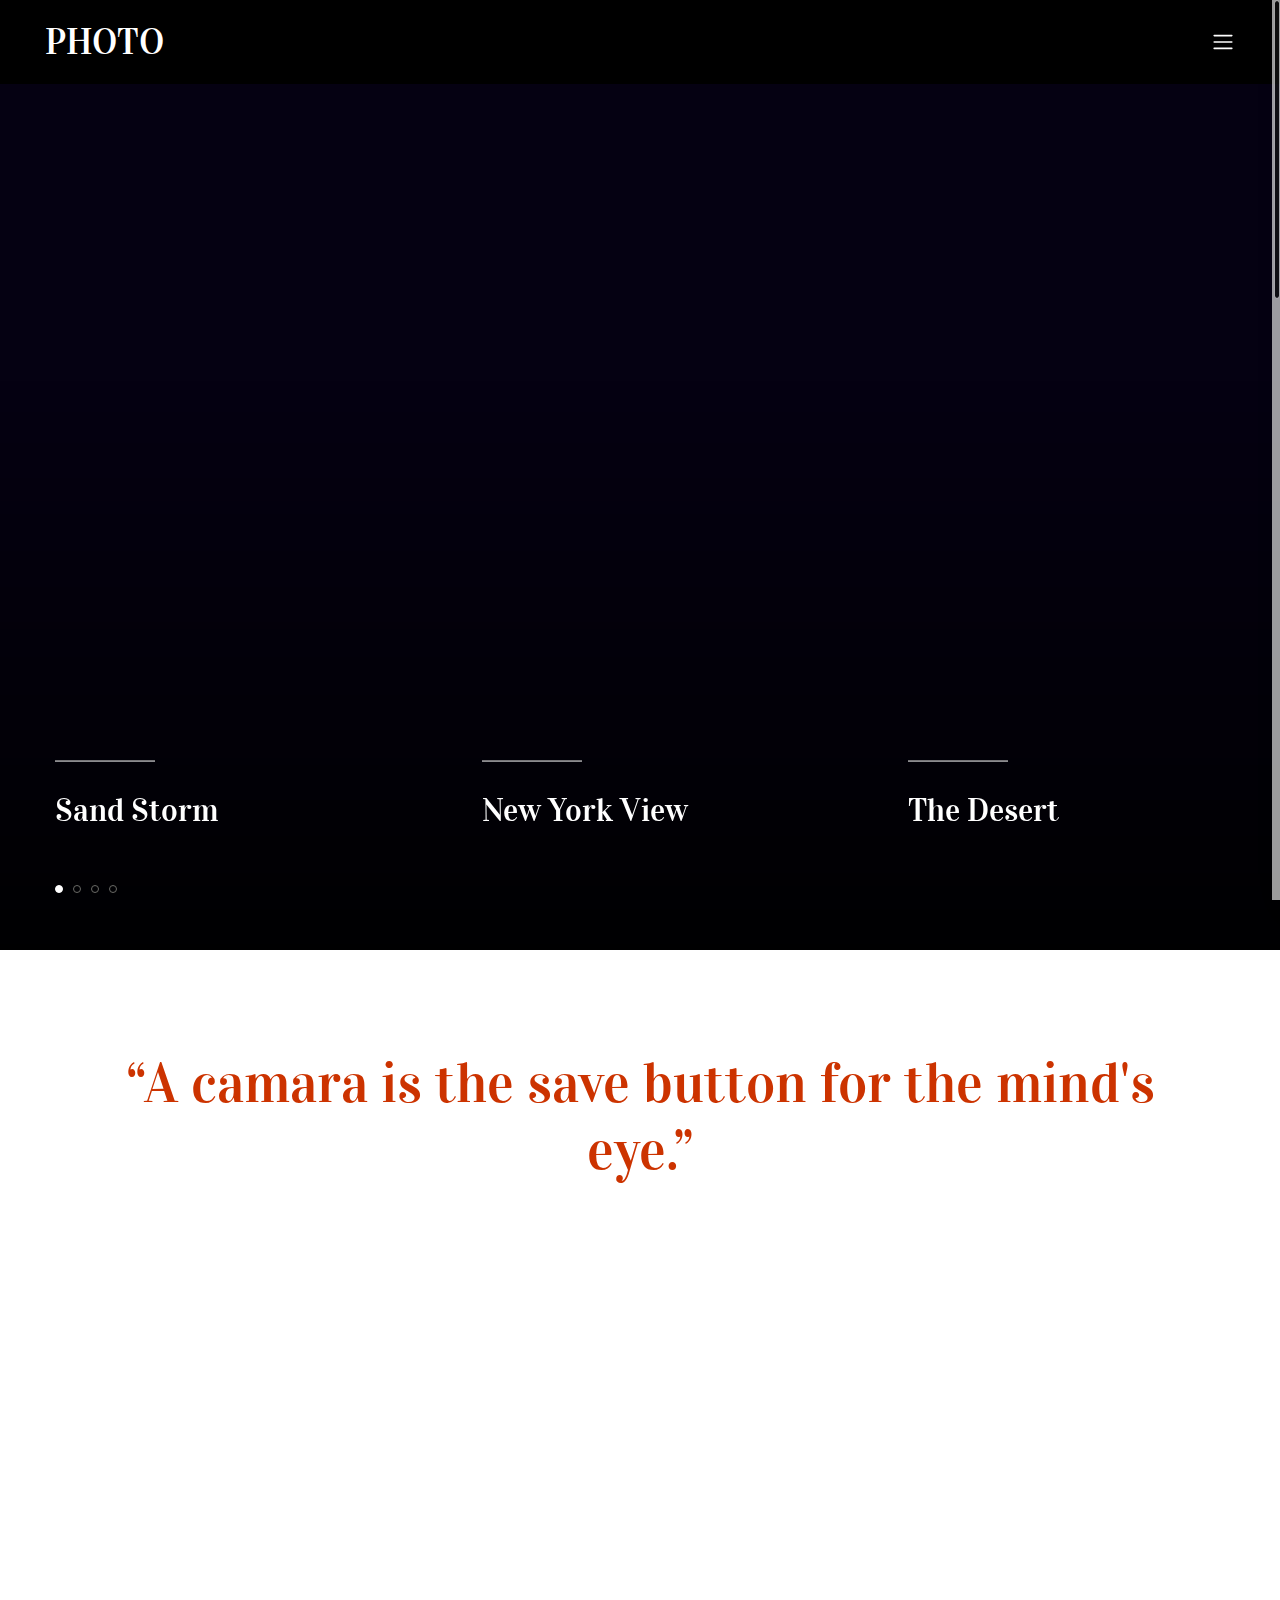
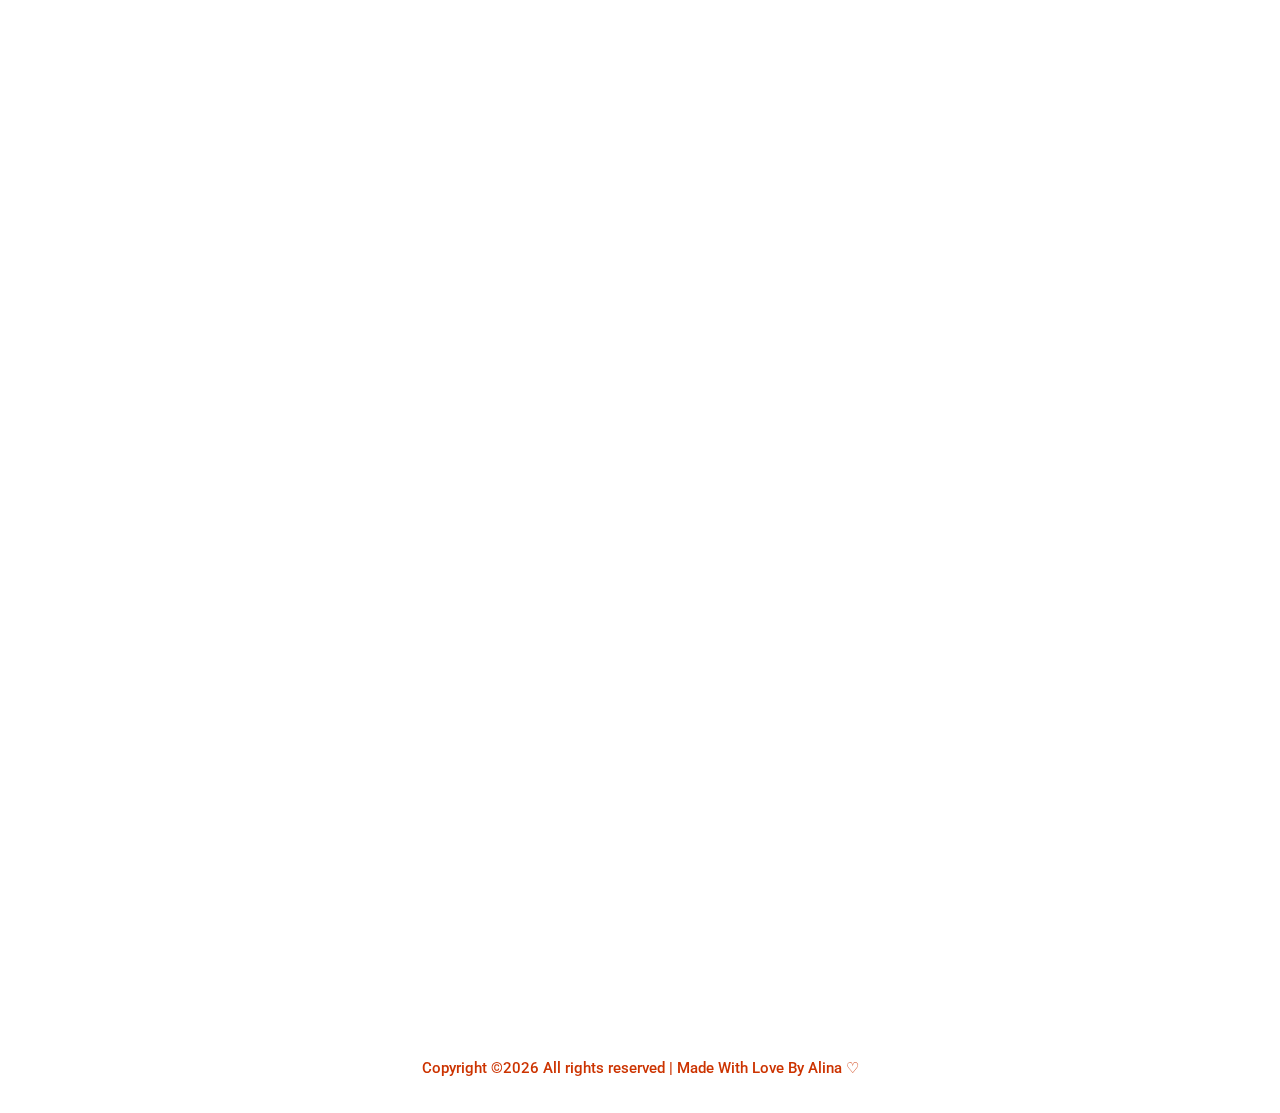
==== index.html @ 511b4fbb "first commit" ====
<!DOCTYPE html>
<html lang="en">
<head>
<meta charset="UTF-8">
<meta name="description" content="">
<meta http-equiv="X-UA-Compatible" content="IE=edge">
<meta name="viewport" content="width=device-width, initial-scale=1, shrink-to-fit=no">
<title>Photography Website</title>
<link rel="icon" href="favicon.ico">
<link rel="stylesheet" href="css/style.css">
<link rel="stylesheet" href="css/fa.min.css"  media="screen">
<link rel="stylesheet" href="css/gfonts.min.css" media="screen">
<link rel="stylesheet" href="themify-icons.css" media="screen">
<link rel="preconnect" href="https://fonts.googleapis.com"> 
<link rel="preconnect" href="https://fonts.gstatic.com" crossorigin> 
<link href="https://fonts.googleapis.com/css2?family=Merriweather:wght@300;700&family=Vidaloka&display=swap" rel="stylesheet">
</head>
<body>
<div id="preloader">
<div class="preload-content">
<div id="sonar-load"></div>
</div>
</div>
 <div class="grids d-flex justify-content-between">
<div class="grid1"></div>
<div class="grid2"></div>
<div class="grid3"></div>
<div class="grid4"></div>
<div class="grid5"></div>
<div class="grid6"></div>
<div class="grid7"></div>
<div class="grid8"></div>
<div class="grid9"></div>
</div> 

<div class="mainMenu d-flex align-items-center justify-content-between">

<div class="closeIcon">
<i class="ti-close" aria-hidden="true"></i>
</div>

<div class="logo-area">
<a href="index.html">PHOTO</a>
</div>

<div class="sonarNav wow fadeInUp" data-wow-delay="1s">
<nav>
<ul>
<li class="nav-item active">
<a class="nav-link" href="index.html">Home</a>
</li>
<li class="nav-item">
<a class="nav-link" href="about-me.html">About Me</a>
</li>
<li class="nav-item">
<a class="nav-link" href="services.html">Services</a>
</li>
<li class="nav-item">
<a class="nav-link" href="portfolio.html">Portfolio</a>
</li>
<li class="nav-item">
<a class="nav-link" href="contact.html">Contact</a>
</li>

</ul>
</nav>
</div>

<div class="copywrite-text">
<p>
Copyright &copy;<script>document.write(new Date().getFullYear());</script> All rights reserved | Made With Love By Alina ♡ 

</p>
</div>
</div>


<header class="header-area">
<div class="container-fluid">
<div class="row">
<div class="col-12">
<div class="menu-area d-flex justify-content-between">

<div class="logo-area">
<a href="index.html">PHOTO</a>
</div>
<div class="menu-content-area d-flex align-items-center">

<div class="header-social-area d-flex align-items-center">
<a href="#" data-toggle="tooltip" data-placement="bottom" title="Pinterest"><i class="fa fa-pinterest" aria-hidden="true"></i></a>
<a href="#" data-toggle="tooltip" data-placement="bottom" title="Linkedin"><i class="fa fa-linkedin" aria-hidden="true"></i></a>
<a href="#" data-toggle="tooltip" data-placement="bottom" title="Instagram"><i class="fa fa-instagram" aria-hidden="true"></i></a>
<a href="#" data-toggle="tooltip" data-placement="bottom" title="Facebook"><i class="fa fa-facebook" aria-hidden="true"></i></a>
<a href="#" data-toggle="tooltip" data-placement="bottom" title="Twitter"><i class="fa fa-twitter" aria-hidden="true"></i></a>
</div>

<span class="navbar-toggler-icon" id="menuIcon"></span>
</div>
</div>
</div>
</div>
</div>
</header>


<section class="hero-area">
<div class="hero-slides owl-carousel">

<div class="single-hero-slide bg-img slide-background-overlay" style="background-image: url(https://images.unsplash.com/photo-1512518225478-dc42e7f3e056?ixlib=rb-4.0.3&ixid=MnwxMjA3fDB8MHxwaG90by1wYWdlfHx8fGVufDB8fHx8&auto=format&fit=crop&w=928&q=80);">
<div class="container h-100">
<div class="row h-100 align-items-end">
<div class="col-12">
<div class="hero-slides-content">
<div class="line"></div>
<h2>Sand Storm</h2>
<p>Lorem ipsum dolor sit amet, consectetur adipiscing elit. Praesent vel tortor facilisis, volutpat nulla placerat, tincidunt mi. Nullam vel orci dui. Suspendisse sit amet laoreet neque. Fusce sagittis suscipit sem.</p>
</div>
</div>
</div>
</div>
</div>

<div class="single-hero-slide bg-img slide-background-overlay" style="background-image: url(https://images.unsplash.com/photo-1521666753361-d87de0363001?ixlib=rb-4.0.3&ixid=MnwxMjA3fDB8MHxwaG90by1wYWdlfHx8fGVufDB8fHx8&auto=format&fit=crop&w=928&q=80);">
<div class="container h-100">
<div class="row h-100 align-items-end">
<div class="col-12">
<div class="hero-slides-content">
<div class="line"></div>
<h2>New York View</h2>
<p>Lorem ipsum dolor sit amet, consectetur adipiscing elit. Praesent vel tortor facilisis, volutpat nulla placerat, tincidunt mi. Nullam vel orci dui. Suspendisse sit amet laoreet neque. Fusce sagittis suscipit sem.</p>
</div>
</div>
</div>
</div>
</div>

<div class="single-hero-slide bg-img slide-background-overlay" style="background-image: url(https://images.unsplash.com/photo-1505521377774-103a8cc2f735?ixlib=rb-4.0.3&ixid=MnwxMjA3fDB8MHxwaG90by1wYWdlfHx8fGVufDB8fHx8&auto=format&fit=crop&w=774&q=80);">
<div class="container h-100">
<div class="row h-100 align-items-end">
<div class="col-12">
<div class="hero-slides-content">
<div class="line"></div>
<h2>The Desert</h2>
<p>Lorem ipsum dolor sit amet, consectetur adipiscing elit. Praesent vel tortor facilisis, volutpat nulla placerat, tincidunt mi. Nullam vel orci dui. Suspendisse sit amet laoreet neque. Fusce sagittis suscipit sem.</p>
</div>
</div>
</div>
</div>
</div>

<div class="single-hero-slide bg-img slide-background-overlay" style="background-image: url(https://images.unsplash.com/photo-1580122468928-0e9940385cb1?ixlib=rb-4.0.3&ixid=MnwxMjA3fDB8MHxwaG90by1wYWdlfHx8fGVufDB8fHx8&auto=format&fit=crop&w=654&q=80);">
<div class="container h-100">
<div class="row h-100 align-items-end">
<div class="col-12">
<div class="hero-slides-content">
<div class="line"></div>
<h2>Mountains Hike</h2>
<p>Lorem ipsum dolor sit amet, consectetur adipiscing elit. Praesent vel tortor facilisis, volutpat nulla placerat, tincidunt mi. Nullam vel orci dui. Suspendisse sit amet laoreet neque. Fusce sagittis suscipit sem.</p>
</div>
</div>
</div>
</div>
</div>

<div class="single-hero-slide bg-img slide-background-overlay" style="background-image: url(https://images.unsplash.com/photo-1512518225478-dc42e7f3e056?ixlib=rb-4.0.3&ixid=MnwxMjA3fDB8MHxwaG90by1wYWdlfHx8fGVufDB8fHx8&auto=format&fit=crop&w=928&q=80);">
<div class="container h-100">
<div class="row h-100 align-items-end">
<div class="col-12">
<div class="hero-slides-content">
<div class="line"></div>
<h2>Sand Storm</h2>
<p>Lorem ipsum dolor sit amet, consectetur adipiscing elit. Praesent vel tortor facilisis, volutpat nulla placerat, tincidunt mi. Nullam vel orci dui. Suspendisse sit amet laoreet neque. Fusce sagittis suscipit sem.</p>
</div>
</div>
</div>
</div>
</div>

<div class="single-hero-slide bg-img slide-background-overlay" style="background-image: url(https://images.unsplash.com/photo-1521666753361-d87de0363001?ixlib=rb-4.0.3&ixid=MnwxMjA3fDB8MHxwaG90by1wYWdlfHx8fGVufDB8fHx8&auto=format&fit=crop&w=928&q=80);">
<div class="container h-100">
<div class="row h-100 align-items-end">
<div class="col-12">
<div class="hero-slides-content">
<div class="line"></div>
<h2>New York View</h2>
<p>Lorem ipsum dolor sit amet, consectetur adipiscing elit. Praesent vel tortor facilisis, volutpat nulla placerat, tincidunt mi. Nullam vel orci dui. Suspendisse sit amet laoreet neque. Fusce sagittis suscipit sem.</p>
</div>
</div>
</div>
</div>
</div>

<div class="single-hero-slide bg-img slide-background-overlay" style="background-image: url(https://images.unsplash.com/photo-1505521377774-103a8cc2f735?ixlib=rb-4.0.3&ixid=MnwxMjA3fDB8MHxwaG90by1wYWdlfHx8fGVufDB8fHx8&auto=format&fit=crop&w=774&q=80);">
<div class="container h-100">
<div class="row h-100 align-items-end">
<div class="col-12">
<div class="hero-slides-content">
<div class="line"></div>
<h2>The Desert</h2>
<p>Lorem ipsum dolor sit amet, consectetur adipiscing elit. Praesent vel tortor facilisis, volutpat nulla placerat, tincidunt mi. Nullam vel orci dui. Suspendisse sit amet laoreet neque. Fusce sagittis suscipit sem.</p>
</div>
</div>
</div>
</div>
</div>

<div class="single-hero-slide bg-img slide-background-overlay" style="background-image: url(https://images.unsplash.com/photo-1580122468928-0e9940385cb1?ixlib=rb-4.0.3&ixid=MnwxMjA3fDB8MHxwaG90by1wYWdlfHx8fGVufDB8fHx8&auto=format&fit=crop&w=654&q=80);">
<div class="container h-100">
<div class="row h-100 align-items-end">
<div class="col-12">
<div class="hero-slides-content">
<div class="line"></div>
<h2>Mountains Hike</h2>
<p>Lorem ipsum dolor sit amet, consectetur adipiscing elit. Praesent vel tortor facilisis, volutpat nulla placerat, tincidunt mi. Nullam vel orci dui. Suspendisse sit amet laoreet neque. Fusce sagittis suscipit sem.</p>
</div>
</div>
</div>
</div>
</div>

<div class="single-hero-slide bg-img slide-background-overlay" style="background-image: url(https://images.unsplash.com/photo-1512518225478-dc42e7f3e056?ixlib=rb-4.0.3&ixid=MnwxMjA3fDB8MHxwaG90by1wYWdlfHx8fGVufDB8fHx8&auto=format&fit=crop&w=928&q=80);">
<div class="container h-100">
<div class="row h-100 align-items-end">
<div class="col-12">
<div class="hero-slides-content">
<div class="line"></div>
<h2>Sand Storm</h2>
<p>Lorem ipsum dolor sit amet, consectetur adipiscing elit. Praesent vel tortor facilisis, volutpat nulla placerat, tincidunt mi. Nullam vel orci dui. Suspendisse sit amet laoreet neque. Fusce sagittis suscipit sem.</p>
</div>
</div>
</div>
</div>
</div>

<div class="single-hero-slide bg-img slide-background-overlay" style="background-image: url(https://images.unsplash.com/photo-1521666753361-d87de0363001?ixlib=rb-4.0.3&ixid=MnwxMjA3fDB8MHxwaG90by1wYWdlfHx8fGVufDB8fHx8&auto=format&fit=crop&w=928&q=80);">
<div class="container h-100">
<div class="row h-100 align-items-end">
<div class="col-12">
<div class="hero-slides-content">
<div class="line"></div>
<h2>New York View</h2>
<p>Lorem ipsum dolor sit amet, consectetur adipiscing elit. Praesent vel tortor facilisis, volutpat nulla placerat, tincidunt mi. Nullam vel orci dui. Suspendisse sit amet laoreet neque. Fusce sagittis suscipit sem.</p>
</div>
</div>
</div>
</div>
</div>

<div class="single-hero-slide bg-img slide-background-overlay" style="background-image: url(https://images.unsplash.com/photo-1505521377774-103a8cc2f735?ixlib=rb-4.0.3&ixid=MnwxMjA3fDB8MHxwaG90by1wYWdlfHx8fGVufDB8fHx8&auto=format&fit=crop&w=774&q=80);">
<div class="container h-100">
<div class="row h-100 align-items-end">
<div class="col-12">
<div class="hero-slides-content">
<div class="line"></div>
<h2>The Desert</h2>
<p>Lorem ipsum dolor sit amet, consectetur adipiscing elit. Praesent vel tortor facilisis, volutpat nulla placerat, tincidunt mi. Nullam vel orci dui. Suspendisse sit amet laoreet neque. Fusce sagittis suscipit sem.</p>
</div>
</div>
</div>
</div>
</div>

<div class="single-hero-slide bg-img slide-background-overlay" style="background-image: url(https://images.unsplash.com/photo-1580122468928-0e9940385cb1?ixlib=rb-4.0.3&ixid=MnwxMjA3fDB8MHxwaG90by1wYWdlfHx8fGVufDB8fHx8&auto=format&fit=crop&w=654&q=80);">
<div class="container h-100">
<div class="row h-100 align-items-end">
<div class="col-12">
<div class="hero-slides-content">
<div class="line"></div>
<h2>Mountains Hike</h2>
<p>Lorem ipsum dolor sit amet, consectetur adipiscing elit. Praesent vel tortor facilisis, volutpat nulla placerat, tincidunt mi. Nullam vel orci dui. Suspendisse sit amet laoreet neque. Fusce sagittis suscipit sem.</p>
</div>
</div>
</div>
</div>
</div>
</div>
</section>


<div class="portfolio-area section-padding-100">
<div class="container">
<div class="row">
<div class="col-12">
<div class="portfolio-title">
<h2>“A camara is the save button for the <span>mind's</span> eye.”</h2>
</div>
</div>
</div>
<div class="row justify-content-between">

<div class="col-12 col-md-5">
<div class="single-portfolio-item mt-100 portfolio-item-1 wow fadeIn">
<div class="backend-content">
<img class="dots" src="img/dots.png" alt="">
<h2>Reality</h2>
</div>
<div class="portfolio-thumb">
<img src="https://images.unsplash.com/photo-1515422106255-d69de88939c1?ixlib=rb-4.0.3&ixid=MnwxMjA3fDB8MHxzZWFyY2h8MTF8fElUQUxJQSUyMEFUQVJERUNFUnxlbnwwfDF8MHx8&auto=format&fit=crop&w=900&q=60" alt="">
</div>
<div class="portfolio-meta">
<p class="portfolio-date">Ian 01, 2022</p>
<h2>Italy in the sunset</h2>
</div>
</div>
</div>

<div class="col-12 col-md-6">
<div class="single-portfolio-item mt-230 portfolio-item-2 wow fadeIn">
<div class="backend-content">
<img class="dots" src="img/dots.png" alt="">
</div>
<div class="portfolio-thumb">
<img src="https://images.unsplash.com/photo-1556641568-26104123aaf3?ixlib=rb-4.0.3&ixid=MnwxMjA3fDB8MHxwaG90by1wYWdlfHx8fGVufDB8fHx8&auto=format&fit=crop&w=1160&q=80" alt="">
</div>
<div class="portfolio-meta">
<p class="portfolio-date">Feb 02, 2022</p>
<h2>Mountain Landscape</h2>
</div>
</div>
</div>
</div>
<div class="row">

<div class="col-12 col-md-10">
<div class="single-portfolio-item mt-100 portfolio-item-3 wow fadeIn">
<div class="backend-content">
<img class="dots" src="img/dots.png" alt="">
<h2>Photography</h2>
</div>
<div class="portfolio-thumb">
<img src="https://images.unsplash.com/photo-1493246507139-91e8fad9978e?ixlib=rb-4.0.3&ixid=MnwxMjA3fDB8MHxwaG90by1wYWdlfHx8fGVufDB8fHx8&auto=format&fit=crop&w=1740&q=80" alt="">
</div>
<div class="portfolio-meta">
<p class="portfolio-date">Mar 03, 2022</p>
<h2>Foggy sunset over the lake</h2>
</div>
</div>
</div>
</div>
<div class="row justify-content-end">

<div class="col-12 col-md-6">
<div class="single-portfolio-item portfolio-item-4 wow fadeIn">
<div class="backend-content">
<img class="dots" src="img/dots.png" alt="">
</div>
<div class="portfolio-thumb">
<img src="https://images.unsplash.com/photo-1444090695923-48e08781a76a?ixlib=rb-4.0.3&ixid=MnwxMjA3fDB8MHxwaG90by1wYWdlfHx8fGVufDB8fHx8&auto=format&fit=crop&w=1740&q=80" alt="">
</div>
<div class="portfolio-meta">
<p class="portfolio-date">Apr 04, 2022</p>
<h2>Clouds on mountain top</h2>
</div>
</div>
</div>
</div>
<div class="row">

<div class="col-12 col-md-5">
<div class="single-portfolio-item portfolio-item-5 wow fadeIn">
<div class="backend-content">
<img class="dots" src="img/dots.png" alt="">
<h2>Hope</h2>
</div>
<div class="portfolio-thumb">
<img src="https://images.unsplash.com/photo-1519494868425-c2dc2d58972f?ixlib=rb-4.0.3&ixid=MnwxMjA3fDB8MHxwaG90by1wYWdlfHx8fGVufDB8fHx8&auto=format&fit=crop&w=870&q=80" alt="">
</div>
<div class="portfolio-meta">
<p class="portfolio-date">May 05, 2022</p>
<h2>Over the canion</h2>
</div>
</div>
</div>
</div>
<div class="row justify-content-center">

<div class="col-12 col-md-4">
<div class="single-portfolio-item portfolio-item-6 wow fadeIn">
<div class="portfolio-thumb">
<img src="https://images.unsplash.com/photo-1622746606812-c4571647a30a?ixlib=rb-4.0.3&ixid=MnwxMjA3fDB8MHxwaG90by1wYWdlfHx8fGVufDB8fHx8&auto=format&fit=crop&w=930&q=80" alt="">
</div>
<div class="portfolio-meta">
<p class="portfolio-date">Jun 06, 2022</p>
<h2>Mirror lake</h2>
</div>
</div>
</div>
</div>
<div class="row justify-content-end">

<div class="col-12 col-md-4">
<div class="single-portfolio-item portfolio-item-7 wow fadeIn">
<div class="backend-content">
<img class="dots" src="img/dots.png" alt="">
<h2>Future</h2>
</div>
<div class="portfolio-thumb">
<img src="https://images.unsplash.com/photo-1541936130-f67ee905191f?ixlib=rb-4.0.3&ixid=MnwxMjA3fDB8MHxwaG90by1wYWdlfHx8fGVufDB8fHx8&auto=format&fit=crop&w=774&q=80" alt="">
</div>
<div class="portfolio-meta">
<p class="portfolio-date">Jul 07, 2022</p>
<h2>House lake</h2>
</div>
</div>
</div>
</div>
</div>
</div>


<div class="sonar-call-to-action-area section-padding-0-100">
<div class="backEnd-content">
<h2></h2>
</div>
<div class="container">
<div class="row">
<div class="col-12">
<div class="call-to-action-content wow fadeInUp" data-wow-delay="0.5s">
<h2>I am an experienced photographer</h2>
<h5>Let’s talk</h5>
<a href="#" class="btn sonar-btn mt-100">contact me</a>
</div>
</div>
</div>
</div>
</div>


<footer class="footer-area">
<div class="container">
<div class="row">
<div class="col-12">

<div class="copywrite-text">
<p>
Copyright &copy;<script>document.write(new Date().getFullYear());</script> All rights reserved | Made With Love By Alina ♡ 
</p>
</div>
</div>
</div>
</div>
</footer>

<script src="js/jquery-2.2.4.min.js"></script>
<script src="js/popper.min.js"></script>
<script src="js/bootstrap.min.js"></script>
<script src="js/plugins.js"></script>
<script src="js/active.js"></script>

</body>
</html>
---- css/style.css ----
/* :: Import Fonts */
@import url("https://fonts.googleapis.com/css?family=Roboto:100,300,400,500,700");
/* :: Import All CSS */
@import url(bootstrap.min.css);
@import url(animate.css);
@import url(owl.carousel.css);
@import url(magnific-popup.css);
@import url(font-awesome.min.css);
@import url(themify-icons.css);
/* :: Base CSS */
* {
  margin: 0;
  padding: 0; }

body {
  font-family: "Roboto", sans-serif; 
}

h1,
h2,
h3,
h4,
h5,
h6 {
  color: #CC3300;
  font-weight: 200;
  font-family: 'Vidaloka', serif; 
}

p {
  color: #CC3300;
  font-size: 15px;
  line-height: 2;
  font-weight: 100; 
}

a {
  -webkit-transition-duration: 500ms;
  transition-duration: 500ms;
  text-decoration: none;
  outline: none;
  font-size: 14px;
  font-weight: 700; 
}
  a:hover, a:focus {
  -webkit-transition-duration: 500ms;
  transition-duration: 500ms;
  text-decoration: none;
  outline: none;
  font-size: 12px;
  font-weight: 400; 
}

#preloader {
  display: -webkit-box;
  display: -ms-flexbox;
  display: flex;
  -webkit-box-align: center;
  -ms-flex-align: center;
  -ms-grid-row-align: center;
  align-items: center;
  -webkit-box-pack: center;
  -ms-flex-pack: center;
  justify-content: center;
  background-color: #0000;
  position: fixed;
  width: 100%;
  height: 100%;
  z-index: 1000000; 
}

#sonar-load {
  width: 70px;
  height: 70px;
  border-radius: 50%;
  border: 3px;
  border-style: solid;
  border-color: transparent;
  border-top-color: #f8f5f5;
  -webkit-animation: sonar 2400ms linear infinite;
  animation: sonar 2400ms linear infinite;
  z-index: 999; }
  #sonar-load:before {
  content: "";
  position: absolute;
  top: 7.5px;
  left: 7.5px;
  right: 7.5px;
  bottom: 7.5px;
  border-radius: 50%;
  border: 3px;
  border-style: solid;
  border-color: transparent;
  border-top-color: #f8f5f5;
  -webkit-animation: sonar 2700ms linear infinite;
  animation: sonar 2700ms linear infinite; 
}

#sonar-load:after {
  content: "";
  position: absolute;
  top: 20px;
  left: 20px;
  right: 20px;
  bottom: 20px;
  border-radius: 50%;
  border: 3px;
  border-style: solid;
  border-color: transparent;
  border-top-color: #f8f5f5;
  -webkit-animation: sonar 1800ms linear infinite;
  animation: sonar 1800ms linear infinite; 
}

@-webkit-keyframes sonar{
  0% {
    -webkit-transform: rotate(0deg);
    transform: rotate(0deg);
     }
  100% {
    -webkit-transform: rotate(360deg);
    transform: rotate(360deg); 
    } 
}
@keyframes sonar {
  0% {
    -webkit-transform: rotate(0deg);
    transform: rotate(0deg); 
  }
  100% {
    -webkit-transform: rotate(360deg);
    transform: rotate(360deg); 
  } 
}

ul,
ol {
  margin: 0; 
}
ul li,
ol li {
  list-style: none; 
}

img {
  height: auto;
  max-width: 100%; 
}

.sonar-table {
  display: table;
  z-index: 9;
  position: absolute;
  width: 100%;
  height: 100%;
  margin: 0; }

.sonar-table-cell {
  display: table-cell;
  vertical-align: middle; 
}

.mt-15 {
  margin-top: 15px; 
}

.mt-30 {
  margin-top: 30px; 
}

.mt-50 {
  margin-top: 50px; 
}

.mt-70 {
  margin-top: 70px; 
}

.mt-100 {
  margin-top: 100px; 
}

.mb-15 {
  margin-bottom: 15px; 
}

.mb-30 {
  margin-bottom: 30px; 
}

.mb-50 {
  margin-bottom: 50px; 
}

.ml-15 {
  margin-left: 15px; 
}

.ml-30 {
  margin-left: 30px; 
}

.mr-15 {
  margin-right: 15px; 
}

.mr-30 {
  margin-right: 30px; 
}

.mb-70 {
  margin-bottom: 70px; 
}

.mb-100 {
  margin-bottom: 100px; 
}

.mt-230 {
  margin-top: 230px; 
}
  
@media only screen and (max-width: 767px) {

.mt-230 {
  margin-top: 100px; 
} 
}

.bg-img {
  background-position: center center;
  background-size: cover;
  background-repeat: no-repeat; 
}

.bg-transparent {
  background-color: transparent; 
}

.font-bold {
  font-weight: 700; 
}

.font-light {
  font-weight: 300; 
}

.height-500 {
  height: 500px !important; 
}

.height-600 {
  height: 600px !important; 
}

.height-700 {
  height: 700px !important; 
}

.height-800 {
  height: 800px !important; 
}

.mfp-wrap {
  z-index: 100000; 
}

.mfp-image-holder .mfp-close,
.mfp-iframe-holder .mfp-close {
  color: #ffffff;
  right: -30px;
  padding-right: 0;
  width: 30px;
  height: 30px;
  line-height: 25px;
  text-align: center;
  border: 2px solid #ffffff;
  border-radius: 50%;
  top: 10px; 
}

#scrollUp {
  background-color: #02082e;
  border-radius: 50%;
  bottom: 60px;
  right: 60px;
  box-shadow: 0 2px 6px 0 rgba(0, 0, 0, 0.3);
  color: #ffffff;
  font-size: 30px;
  height: 70px;
  text-align: center;
  width: 70px;
  line-height: 66px;
  -webkit-transition-duration: 500ms;
  transition-duration: 500ms; 
}
  
#scrollUp:hover {
  background-color: #192a56; 
}
  
@media only screen and (min-width: 768px) and (max-width: 991px) {

#scrollUp {
  bottom: 30px;
  right: 30px;
  height: 50px;
  width: 50px;
  line-height: 46px; 
} 
}
@media only screen and (max-width: 767px) {
    
#scrollUp {
  bottom: 30px;
  right: 30px;
  height: 50px;
  width: 50px;
  line-height: 46px; 
} 
}

.section-padding-100 {
  padding: 100px 0; 
}

.section-padding-50 {
  padding: 50px 0; 
}

.section-padding-50-0 {
  padding: 50px 0 0 0; 
}

.section-padding-100-70 {
  padding: 100px 0 70px; 
}

.section-padding-100-50 {
  padding: 100px 0 50px;
}

.section-padding-100-0 {
  padding: 100px 0 0; 
}

.section-padding-0-100 {
  padding: 0 0 100px; 
}

.section-padding-100-20 {
  padding: 100px 0 20px 0; 
}

.bg-gray {
  background-color: #f8f5f5; 
}

.nicescroll-rails {
  z-index: 999999 !important; 
}

.section-heading {
  text-align: center;
  margin-bottom: 80px;
  position: relative;
  z-index: 1; }
  
.section-heading .line {
  width: 100px;
  height: 1px;
  background-color: #0E0D16;
  margin-bottom: 30px;
  display: block; 
}

.section-heading h2 {
  font-size: 48px;
  margin-bottom: 0;
  font-weight: 100;
  line-height: 1.5; 
}

.section-heading h2 span {
  font-weight: 400; 
}
    
@media only screen and (min-width: 768px) and (max-width: 991px) {

.section-heading h2 {
  font-size: 36px;
} 
}

@media only screen and (max-width: 767px) {
.section-heading h2 {
  font-size: 30px; 
} 
}

.sonar-btn {
  position: relative;
  z-index: 1;
  min-width: 180px;
  height: 66px;
  border: 1px solid;
  border-color: #2f2f2f;
  text-transform: uppercase;
  color: #2f2f2f;
  font-size: 12px;
  letter-spacing: 1px;
  border-radius: 0;
  line-height: 64px;
  padding: 0;
  background-color: #ffffff; 
}
  
.sonar-btn:hover, .sonar-btn:focus {
  background-color: #0E0D16;
  font-size: 12px;
  color: #ffffff; 
}

.sonar-btn.white-btn {
  border-color: #ffffff;
  color: #ffffff;
  background-color: transparent; 
}
    
.sonar-btn.white-btn:hover, .sonar-btn.white-btn:focus {
  background-color: #ffffff;
  color: #2f2f2f;
}

.sonar-btn.btn-2 {
  background-color: #2f2f2f;
  font-size: 12px;
  color: #ffffff; 
}

.sonar-btn.btn-3 {
  background-color: #232323;
  color: #ffffff; 
}
    
.sonar-btn.btn-3::before {
  position: absolute;
  width: 100%;
  height: 100%;
  background-color: transparent;
  border: 1px solid;
  border-color: #232323;
  right: -6px;
  bottom: -6px;
  content: '';
  z-index: -100;
}

.sonar-btn.btn-3:hover, .sonar-btn.btn-3:focus {
  background-color: #0000;
  color: #ffffff; 
}

.bg-overlay {
  position: relative;
  z-index: 1;
}
  
.bg-overlay::after {
  position: absolute;
  z-index: -1;
  top: 0;
  left: 0;
  width: 100%;
  height: 100%;
  background-color: #2f2f2f;
  opacity: 0.85;
  content: ''; 
}

.bg-overlay-black {
  position: relative;
  z-index: 1; 
}
  
.bg-overlay-black::after {
  position: absolute;
  z-index: 1;
  top: 0;
  left: 0;
  width: 100%;
  height: 100%;
  background-color: #000;
  opacity: 0.85;
  content: ''; 
}

.bg-overlay-white {
  position: relative;
  z-index: 1; 
}

.bg-overlay-white::after {
  position: absolute;
  z-index: -2;
  top: 0;
  left: 0;
  width: 100%;
  height: 100%;
  background-color: rgba(230, 241, 255, 0.5);
  content: ''; 
}

.slide-background-overlay {
  position: relative;
  z-index: 1;
  bottom: 0;
  left: 0;
  width: 100%;
  height: 60%; 
}
.slide-background-overlay::after {
  content: '';
  position: absolute;
  height: 60%;
  width: 100%;
  z-index: -1;
  bottom: 0;
  left: 0;
  background: rgba(0, 0, 0, 0.9);
  background: -webkit-linear-gradient(bottom, rgba(0, 0, 0, 0.9) 0%, rgba(0, 0, 0, 0.1) 90%, rgba(0, 0, 0, 0) 100%);
  background: linear-gradient(to top, rgba(0, 0, 0, 0.9) 0%, rgba(0, 0, 0, 0.1) 90%, rgba(0, 0, 0, 0) 100%); 
}

.grids {
  position: fixed;
  width: 100%;
  height: 100%;
  z-index: -1; 
}
.grids div {
  width: 140px;
  height: 100%;
  background-color: #212529;
  background-image: url("https://images.unsplash.com/photo-1626908013351-800ddd734b8a?ixlib=rb-4.0.3&ixid=MnwxMjA3fDB8MHxwaG90by1wYWdlfHx8fGVufDB8fHx8&auto=format&fit=crop&w=772&q=80");
}
.grids div:nth-child(5) {
  background-color: #212529; 
}
/*.grids div:first-child, .grids div:last-child {
  background-color: transparent; 
}
*/
/* :: Header Area CSS */
.header-area {
  position: fixed;
  z-index: 995;
  top: 0;
  left: 0;
  width: 100%;
  height: auto;
  -webkit-transition-duration: 500ms;
  transition-duration: 500ms;
  background-color: #000000;
  padding: 15px 30px;
}
.header-area .logo-area a {
  font-family: 'Vidaloka', serif;
  color: #ffffff;
  font-size: 36px;
  font-weight: 400; 

}
   
@media only screen and (max-width: 767px) {
.header-area .logo-area a {
  font-size: 24px; 
} 
}

.header-area .menu-content-area .header-social-area {
  margin-right: 30px; 
}
    
.header-area .menu-content-area .header-social-area a {
  font-size: 18px;
  padding: 0 10px;
  color: #ffffff; 
}

@media only screen and (max-width: 767px) {

.header-area .menu-content-area .header-social-area a {
  padding: 0 5px;
  font-size: 14px; 
} 
}

@media only screen and (max-width: 767px) {

.header-area .menu-content-area .header-social-area {
  margin-right: 15px; 
} 
}

.header-area.sticky {
  background-color: #000000; 
}

@media only screen and (max-width: 767px) {

.header-area {
  padding: 10px 0; 
} 
}

.navbar-toggler-icon {
  background-image: url("data:image/svg+xml;charset=utf8,%3Csvg viewBox='0 0 30 30' xmlns='http://www.w3.org/2000/svg'%3E%3Cpath stroke='rgba(255, 255, 255, 1)' stroke-width='2' stroke-linecap='round' stroke-miterlimit='10' d='M4 7h22M4 15h22M4 23h22'/%3E%3C/svg%3E");
  cursor: pointer; 
}

.mainMenu {
  position: fixed;
  width: 480px;
  height: 100%;
  top: 0;
  right: -500px;
  background-color: #000000;
  z-index: 99999;
  text-align: center;
  -webkit-box-orient: vertical;
  -webkit-box-direction: normal;
  -ms-flex-direction: column;
  flex-direction: column;
  padding: 50px 15px;
  -webkit-transition-duration: 800ms;
  transition-duration: 800ms;
  box-shadow: 0 0 40px rgba(0, 0, 0, 0.2); 
}
  
.mainMenu .closeIcon {
  position: absolute;
  right: 50px;
  top: 50px;
  z-index: 9;
  color: #ffffff;
  font-size: 20px;
  cursor: pointer;
  -webkit-transition-duration: 750ms;
  transition-duration: 750ms; 
}

.mainMenu .closeIcon:hover {
  -webkit-transform: rotate(180deg);
  transform: rotate(180deg);
}

@media only screen and (max-width: 767px) {

.mainMenu .closeIcon {
  right: 30px;
  top: 30px; 
} 
}

.mainMenu .logo-area a {
  font-family: 'Vidaloka', serif;
  color: #ffffff;
  font-size: 30px;
  display: block;
  font-weight: 100; 
}

@media only screen and (max-width: 767px) {

.mainMenu .logo-area a {
  font-size: 24px; 
} 
}
.mainMenu .copywrite-text p {
  margin-bottom: 0;
  color: #ffffff; 
}
@media only screen and (max-width: 767px) {
.mainMenu .copywrite-text p {
  font-size: 14px; 
}
}
.mainMenu .copywrite-text a {
  font-weight: 100;
  color: #ffffff; 
}
.mainMenu .copywrite-text a:hover, .mainMenu .copywrite-text a:focus {
  font-size: 14px; 
}
.mainMenu .nav-link {
  color: #ffffff;
  font-size: 18px;
  position: relative;
  z-index: 1;
  font-weight: 300;
  padding: 12px 15px; 
}
@media only screen and (max-width: 767px) {
.mainMenu .nav-link {
  font-size: 14px;
  padding: 10px; 
} 
}
.mainMenu .nav-link::after {
  content: '';
  bottom: 0;
  width: 30px;
  height: 1px;
  background-color: rgba(255, 255, 255, 0.5);
  left: 50%;
  -webkit-transform: translateX(-50%);
  transform: translateX(-50%);
  position: absolute;
  z-index: 5;
  -webkit-transition-duration: 500ms;
  transition-duration: 500ms; 
}
.mainMenu .nav-link:hover::after, .mainMenu .nav-link:focus::after {
  width: 70px;
  background-color: white; 
}
@media only screen and (min-width: 992px) and (max-width: 1199px) {
.mainMenu {
  padding: 30px 15px; 
} 
}
@media only screen and (min-width: 768px) and (max-width: 991px) {
.mainMenu {
  padding: 30px 15px; 
} 
}
@media only screen and (max-width: 767px) {
.mainMenu {
  padding: 15px;
  width: 300px; 
} 
}

/* :: Menu Open CSS */
.menu-open .mainMenu {
  right: 0; 
}

/* :: Hero Slides Area CSS */
.hero-slides .single-hero-slide {
  height: 950px;
  position: relative;
  z-index: 1;
  padding: 0 40px 100px;
  -webkit-transition-duration: 800ms;
  transition-duration: 800ms;
  overflow: visible;
  cursor: pointer; 
}
.hero-slides .single-hero-slide .hero-slides-content {
  position: relative;
  z-index: 1;
  -webkit-transform: translateY(75%);
  transform: translateY(75%);
  -webkit-transition-duration: 800ms;
  transition-duration: 800ms;
  bottom: 0; 
}
.hero-slides .single-hero-slide .hero-slides-content .line {
  width: 100px;
  height: 1px;
  background-color: #ffffff;
  margin-bottom: 30px;
  display: block; 
}
.hero-slides .single-hero-slide .hero-slides-content h2 {
  color: #ffffff;
  font-weight: 100; 
}
.hero-slides .single-hero-slide .hero-slides-content p {
  color: #ffffff;
  margin-bottom: 0;
  -webkit-transition-duration: 500ms;
  transition-duration: 500ms;
  margin-top: 140px; 
}
.hero-slides .single-hero-slide:hover .hero-slides-content {
  -webkit-transform: translateY(0%);
  transform: translateY(0%); 
}
.hero-slides .single-hero-slide:hover p {
  margin-top: 40px; 
}
@media only screen and (min-width: 992px) and (max-width: 1199px) {
.hero-slides .single-hero-slide {
  height: 800px; 
} 
}
@media only screen and (min-width: 768px) and (max-width: 991px) {
.hero-slides .single-hero-slide {
  height: 700px; 
} 
}
@media only screen and (max-width: 767px) {

.hero-slides .single-hero-slide {
  height: 550px; 
} 
}
.hero-slides .owl-dots {
  position: absolute;
  left: 50px;
  bottom: 50px; 
}
  
.hero-slides .owl-dots .owl-dot {
  width: 8px;
  height: 8px;
  border: 1px solid #6a6a67;
  margin: 0 5px;
  border-radius: 50%;
  display: inline-block; 
}

.hero-slides .owl-dots .owl-dot.active {
   border: 1px solid #ffffff;
   background-color: #ffffff; 
}

/* :: Portfolio Area CSS */
.portfolio-area {
  overflow-x: hidden; 
}
.portfolio-area .portfolio-title h2 {
  font-size: 56px;
  text-align: center;
  font-weight: 100; 
}
.portfolio-area .portfolio-title h2 span {
  font-weight: 400; 
}

@media only screen and (min-width: 768px) and (max-width: 991px) {

.portfolio-area .portfolio-title h2 {
  font-size: 36px; 
} 
}

@media only screen and (max-width: 767px) {

.portfolio-area .portfolio-title h2 {
  font-size: 30px; 
} 
}

.single-portfolio-item {
  position: relative;
  z-index: 1; 
}
  
.single-portfolio-item .backend-content .dots {
  position: absolute;
  z-index: -1;
  top: -100px;
  left: -150px; 
}
.single-portfolio-item .backend-content h2 {
  position: absolute;
  font-size: 230px;
  color: transparent;
  z-index: -10;
  top: -170px;
  right: 40%; 
}
@media only screen and (min-width: 992px) and (max-width: 1199px) {
.single-portfolio-item .backend-content h2 {
  font-size: 170px;
  top: -120px; 
} 
}
@media only screen and (min-width: 768px) and (max-width: 991px) {
.single-portfolio-item .backend-content h2 {
  font-size: 80px;
  top: -50px; 
} 
}
@media only screen and (max-width: 767px) {
.single-portfolio-item .backend-content h2 {
  font-size: 80px;
  top: -50px; 
} 
}
.single-portfolio-item .portfolio-meta {
  padding-top: 30px; 
}
.single-portfolio-item .portfolio-meta p {
  font-weight: 500;
  font-size: 14px;
  margin-bottom: 5px; 
}
.single-portfolio-item .portfolio-meta h2 {
  font-size: 30px; 
}
@media only screen and (max-width: 767px) {
.single-portfolio-item .portfolio-meta h2 {
  font-size: 24px; 
} 
}
.single-portfolio-item.portfolio-item-2 .backend-content .dots {
  position: absolute;
  z-index: -1;
  top: 0;
  left: auto;
  right: -150px; 
}
.single-portfolio-item.portfolio-item-3 .backend-content .dots {
  top: 0;
  left: -200px;
  right: auto;
  -webkit-transform: rotate(90deg);
  transform: rotate(90deg); 
}
.single-portfolio-item.portfolio-item-3 .backend-content h2 {
  top: -180px;
  left: 30%;
  right: auto; 
}
    
@media only screen and (min-width: 992px) and (max-width: 1199px) {

.single-portfolio-item.portfolio-item-3 .backend-content h2 {
  top: -130px; 
} 
}
@media only screen and (min-width: 768px) and (max-width: 991px) {
.single-portfolio-item.portfolio-item-3 .backend-content h2 {
  top: -90px;
  font-size: 100px; 
} 
}

@media only screen and (max-width: 767px) {
.single-portfolio-item.portfolio-item-3 .backend-content h2 {
  top: -70px; 
} 
}
@media only screen and (max-width: 767px) {
.single-portfolio-item.portfolio-item-3 {
  margin-bottom: 100px; 
} 
}
.single-portfolio-item.portfolio-item-4 {
  top: -220px; 
}
.single-portfolio-item.portfolio-item-4 .backend-content .dots {
  top: auto;
  bottom: -130px;
  left: 70%;
  right: auto;
  -webkit-transform: rotate(90deg);
  transform: rotate(90deg); 
}
@media only screen and (max-width: 767px) {
.single-portfolio-item.portfolio-item-4 {
  top: 0;
  margin-bottom: 100px; 
} 
}
.single-portfolio-item.portfolio-item-5 {
  top: -450px;
  height: 0; 
}
@media only screen and (max-width: 767px) {
.single-portfolio-item.portfolio-item-5 {
  top: 0;
  height: auto;
  margin-bottom: 100px;
}
}
@media only screen and (min-width: 768px) and (max-width: 991px) {
.single-portfolio-item.portfolio-item-5 {
  top: -230px; 
} 
}
.single-portfolio-item.portfolio-item-6 {
  top: 0;
  height: 0;
}
@media only screen and (max-width: 767px) {
.single-portfolio-item.portfolio-item-6 {
  height: auto;
  margin-bottom: 100px; 
} 
}
.single-portfolio-item.portfolio-item-7 {
  margin-top: 50px; 
}

.single-portfolio-item.portfolio-item-7 .backend-content .dots {
  position: absolute;
  z-index: -1;
  top: auto;
  bottom: 0;
  left: auto;
  right: -150px; 
}
.single-portfolio-item.portfolio-item-7 .backend-content h2 {
  top: -180px;
  left: 30%;
  right: auto;
}
@media only screen and (min-width: 992px) and (max-width: 1199px) {
.single-portfolio-item.portfolio-item-7 .backend-content h2 {
  top: -100px; 
} 
}
@media only screen and (max-width: 767px) {
.single-portfolio-item.portfolio-item-7 .backend-content h2 {
  top: -60px; 
} 
}

/* :: Call to Action Area CSS */
.call-to-action-content {
  text-align: center; 
}
.call-to-action-content h2 {
  font-weight: 100;
  font-size: 72px;
  margin-bottom: 15px; 
}

@media only screen and (min-width: 992px) and (max-width: 1199px) {
.call-to-action-content h2 {
  font-size: 55px; 
} 
}
@media only screen and (min-width: 768px) and (max-width: 991px) {
.call-to-action-content h2 {
  font-size: 36px; 
} 
}
@media only screen and (max-width: 767px) {
.call-to-action-content h2 {
  font-size: 30px; 
} 
}
.call-to-action-content h5 {
  font-size: 48px;
  margin-bottom: 0; 
}
@media only screen and (min-width: 768px) and (max-width: 991px) {
.call-to-action-content h5 {
  font-size: 30px; 
} 
}
@media only screen and (max-width: 767px) {
.call-to-action-content h5 {
  font-size: 24px; 
} 
}

.sonar-call-to-action-area {
  position: relative;
  z-index: 1;
  overflow: hidden; 
}

.sonar-call-to-action-area .backEnd-content h2 {
  position: absolute;
  font-size: 230px;
  color: transparent;
  z-index: -1;
  top: -30px;
  left: -3%; 
}
@media only screen and (min-width: 992px) and (max-width: 1199px) {
.sonar-call-to-action-area .backEnd-content h2 {
  font-size: 170px;
  top: 0; 
} 
}
@media only screen and (min-width: 768px) and (max-width: 991px) {
.sonar-call-to-action-area .backEnd-content h2 {
  font-size: 150px;
  top: 0; 
} 
}
@media only screen and (max-width: 767px) {
.sonar-call-to-action-area .backEnd-content h2 {
  font-size: 100px; 
} 
}

/* :: Footer CSS */

.footer-area {
  position: relative;
  z-index: 1;
  overflow: hidden; 
}
  
.footer-area .copywrite-text {
  padding: 30px;
  text-align: center; 
}

.footer-area .copywrite-text p {
   font-weight: 500;
   margin-bottom: 0; 
}

.footer-area .copywrite-text a {
   color: #ffff;
   font-weight: 500;
   font-size: 15px; 
 }
      
.footer-area .copywrite-text a:hover, .footer-area .copywrite-text a:focus {
   font-size: 15px; 
}

.footer-area .backEnd-content .dots {
    position: absolute;
    right: -50px;
    top: 0;
    z-index: -1; 
}
  
.footer-area .backEnd-content h2 {
    position: absolute;
    font-size: 230px;
    color: transparent;
    z-index: -1;
    top: -50px;
    left: -50px; 
}

@media only screen and (min-width: 992px) and (max-width: 1199px) {

.footer-area .backEnd-content h2 {
    font-size: 170px; 
} 
}

@media only screen and (min-width: 768px) and (max-width: 991px) {

.footer-area .backEnd-content h2 {
    font-size: 120px;
    top: 0; 
} 
}

@media only screen and (max-width: 767px) {

.footer-area .backEnd-content h2 {
    font-size: 80px;
    top: 0;
    left: -30px; 
} 
}

/* :: Hero Area CSS */
.hero-area {
  background-color: #050112;
  position: relative;
  z-index: 1;
  overflow: hidden;
  -ms-flex-wrap: wrap;
  flex-wrap: wrap; 
}

.hero-area .backEnd-content .dots {
  position: absolute;
  right: -200px;
  top: 50%;
  z-index: -2;
  opacity: 0.1;
  -webkit-transform: translateY(-50%);
  transform: translateY(-50%); 
}
.hero-area .hero-thumbnail,
.hero-area .hero-content {
  -webkit-box-flex: 0;
  -ms-flex: 0 0 50%;
  flex: 0 0 50%;
  min-width: 50%;
  position: relative;
  z-index: 1; 
}

@media only screen and (max-width: 767px) {
.hero-area .hero-thumbnail,
.hero-area .hero-content {
  -webkit-box-flex: 0;
  -ms-flex: 0 0 100%;
  flex: 0 0 100%;
  min-width: 100%; 
} 
}
.hero-area .hero-content {
  height: 880px;
  padding: 100px 0; 
}

.hero-area .hero-content .line {
  width: 100px;
  height: 1px;
  background-color: #ffffff;
  margin-bottom: 30px;
  display: block; 
}
.hero-area .hero-content h2 {
  color: #ffffff;
  font-size: 48px;
  margin-bottom: 25px; 
}

@media only screen and (min-width: 992px) and (max-width: 1199px) {
.hero-area .hero-content h2 {
  font-size: 40px; 
} 
}
@media only screen and (min-width: 768px) and (max-width: 991px) {
.hero-area .hero-content h2 {
  font-size: 30px; 
} 
}
@media only screen and (max-width: 767px) {
.hero-area .hero-content h2 {
  font-size: 30px; 
} 
}
.hero-area .hero-content p {
  color: #ffffff;
  margin-bottom: 30px; 
}
.hero-area .hero-content.aboutUs {
  height: 1100px; 
}

@media only screen and (max-width: 767px) {
.hero-area .hero-content.aboutUs {
  height: auto; 
} 
}

@media only screen and (max-width: 767px) {
.hero-area .hero-content {
  height: auto; 
} 
}
.hero-area .hero-thumbnail.aboutUs::before {
  position: absolute;
  width: 100%;
  height: 100px;
  bottom: 0;
  left: 0;
  background-color: #ffffff;
  content: '';
  z-index: 1; 
}
@media only screen and (max-width: 767px) {
.hero-area .hero-thumbnail.aboutUs::before {
  display: none; 
} 
}
@media only screen and (max-width: 767px) {
.hero-area .hero-thumbnail {
  height: 400px; 
} 
}

/* :: Service Area CSS */
.single-services-area {
  position: relative;
  z-index: 1;
  margin-bottom: 50px; 
}
.single-services-area img {
  margin-bottom: 20px; 
}
.single-services-area h4 {
  font-size: 28px;
  margin-bottom: 40px; 
}
.single-services-area p {
  margin-bottom: 0; 
}

/* :: Testimonials Area CSS */
.sonar-testimonials-area {
  position: relative;
  z-index: 1;
  padding: 70px 0;
  margin: 0 50px; 
}
.sonar-testimonials-area::before {
  position: absolute;
  width: 20%;
  height: 100%;
  left: 0;
  top: 0;
  /*background-color: #ffff;*/
  content: ''; 
}
.sonar-testimonials-area .testimonial-content {
  padding: 100px 80px 100px 200px;
  position: relative;
  z-index: 1;
  left: -15px;
  box-shadow: -10px 10px 40px rgba(0, 0, 0, 0.15); 
}
@media only screen and (min-width: 992px) and (max-width: 1199px) {
.sonar-testimonials-area .testimonial-content {
  padding: 100px 80px 100px 130px; 
} 
}

@media only screen and (max-width: 767px) {
.sonar-testimonials-area .testimonial-content {
  padding: 50px 15px 50px 15px; 
} 
}
.sonar-testimonials-area .single-tes-slide p {
  margin-bottom: 40px;
  font-style: italic; 
}
.sonar-testimonials-area .single-tes-slide h6 {
  margin-bottom: 0;
  font-style: italic; 
}
.sonar-testimonials-area .owl-dots {
  position: absolute;
  top: 0;
  left: -100px;
  z-index: 10;
  -webkit-transform: translateY(-50%);
  transform: translateY(-50%); 
}
.sonar-testimonials-area .owl-dots .owl-dot {
  width: 8px;
  height: 8px;
  border: 1px solid #6a6a67;
  border-radius: 50%;
  margin: 8px 0;
  display: block; 
}
.sonar-testimonials-area .owl-dots .owl-dot.active {
  border-color: #232323;
  background-color: #333; 
}

@media only screen and (min-width: 992px) and (max-width: 1199px) {
.sonar-testimonials-area .owl-dots {
  top: 20%; 
} 
}
@media only screen and (min-width: 768px) and (max-width: 991px) {
.sonar-testimonials-area .owl-dots {
  top: 30%; 
} 
}
@media only screen and (max-width: 767px) {
.sonar-testimonials-area .owl-dots {
  display: none; 
} 
}
@media only screen and (max-width: 767px) {
.sonar-testimonials-area {
  margin: 0 15px; 
} 
}

/* :: Portfolio Area CSS */
.sonar-projects-area {
  position: relative;
  z-index: 1;
  padding: 100px 35px 50px; 
}

.sonar-projects-area .single_gallery_item {
  position: relative;
  z-index: 1;
  margin-bottom: 50px; 
}
.sonar-projects-area .single_gallery_item .gallery-content {
  padding-top: 30px; 
}
.sonar-projects-area .single_gallery_item .gallery-content h4 {
  margin-bottom: 10px; 
}
@media only screen and (max-width: 767px) {
.sonar-projects-area .single_gallery_item .gallery-content h4 {
  font-size: 20px; 
} 
}
.sonar-projects-area .single_gallery_item .gallery-content p {
  margin-bottom: 0; 
}

.sonar-portfolio-menu {
  position: absolute;
  bottom: 40px;
  right: 0;
  width: 50%;
  z-index: 100; 
}

.sonar-portfolio-menu .btn {
  padding: 5px 0;
  border: none;
  border-bottom: 2px solid;
  border-color: transparent;
  background-color: transparent;
  color: #ffff;
  border-radius: 0;
  margin: 0 20px; 
}
.sonar-portfolio-menu .btn.active {
  border-color: #ffff; 
}

.sonar-portfolio-menu .btn:hover, .sonar-portfolio-menu .btn:focus {
  box-shadow: none; 
}

@media only screen and (min-width: 992px) and (max-width: 1199px) {
.sonar-portfolio-menu .btn {
  margin: 0 10px; 
} 
}

@media only screen and (min-width: 768px) and (max-width: 991px) {

.sonar-portfolio-menu .btn {
  margin: 0 5px;
  font-size: 14px; 
} 
}
@media only screen and (max-width: 767px) {
.sonar-portfolio-menu .btn {
  margin: 0 5px;
  font-size: 14px; 
}
}
@media only screen and (max-width: 767px) {

.sonar-portfolio-menu {
  width: 100%;
  bottom: 20px; 
} 
}

/* :: Contact Area CSS */
.contact-form h2 {
  font-size: 72px;
  margin-bottom: 15px;
  font-weight: 100; 
}

@media only screen and (min-width: 992px) and (max-width: 1199px) {

.contact-form h2 {
  font-size: 55px; 
} 
}
  
@media only screen and (min-width: 768px) and (max-width: 991px) {
.contact-form h2 {
  font-size: 36px; 
} 
}

@media only screen and (max-width: 767px) {

.contact-form h2 {
  font-size: 30px; 
} 
}
.contact-form h4 {
  font-size: 48px;
  margin-bottom: 80px; 
}
@media only screen and (min-width: 768px) and (max-width: 991px) {
.contact-form h4 {
  font-size: 30px; 
} 
}
@media only screen and (max-width: 767px) {
.contact-form h4 {
  font-size: 24px; 
} 
}
.contact-form .form-group {
  margin-bottom: 30px; 
}
.contact-form .form-control {
  width: 100%;
  height: 60px;
  padding: 0 15px;
  border: none;
  border-bottom: 1px solid;
  border-color: #c0c0c0;
  border-radius: 0;
  font-size: 12px;
  font-style: italic;
  color: #2f2f2f;
  background-color: transparent; 
}
.contact-form .form-control:focus, .contact-form .form-control:hover {
  box-shadow: none; 
}
.contact-form textarea {
  margin-bottom: 50px; 
}
.contact-form textarea.form-control {
  height: 220px;
  padding: 15px; 
}

.map-area {
  position: relative;
  z-index: 1;
  margin: 0 50px; 
}
.map-area #googleMap {
  width: 100%;
  height: 540px; 
}
@media only screen and (max-width: 767px) {
.map-area #googleMap {
  height: 400px; } }
@media only screen and (max-width: 767px) {
.map-area {
  margin: 0 20px; 
} 
}

/* :: About Area CSS */
.sonar-about-us-area {
  position: relative;
  z-index: 1;
  padding: 120px 0;
  overflow: hidden; 
}
.sonar-about-us-area::after {
  content: "";
  width: 50%;
  height: 100%;
  top: 0;
  left: 0;
  background-color: #ffff;
  position: absolute;
  z-index: -5; 
}
.sonar-about-us-area.second-part {
  position: relative;
  padding: 120px 0; 
}
.sonar-about-us-area.second-part::after {
  content: "";
  width: 50%;
  height: 100%;
  top: 0;
  left: auto;
  right: 0;
  background-color: #ffffff;
  position: absolute;
  z-index: -5; 
}
.sonar-about-us-area .about-us-content {
  padding: 15px 100px 100px;
  margin-left: 100px; 
}
@media only screen and (min-width: 992px) and (max-width: 1199px) {
.sonar-about-us-area .about-us-content {
  padding: 15px 30px 100px;
  margin-left: 50px; 
} 
}
@media only screen and (min-width: 768px) and (max-width: 991px) {
.sonar-about-us-area .about-us-content {
  margin-left: 0; 
} 
}
@media only screen and (max-width: 767px) {
.sonar-about-us-area .about-us-content {
  margin-left: 0;
  padding: 15px 20px 100px; 
} 
}
.sonar-about-us-area .backEnd-content h2 {
  position: absolute;
  font-size: 230px;
  color: #f0f0f0;
  z-index: -1;
  top: -130px;
  left: -10%; 
}
@media only screen and (min-width: 992px) and (max-width: 1199px) {
.sonar-about-us-area .backEnd-content h2 {
  font-size: 170px;
  top: -90px; 
} 
}
@media only screen and (min-width: 768px) and (max-width: 991px) {
.sonar-about-us-area .backEnd-content h2 {
  font-size: 100px;
  top: -30px;
  left: -5%; 
} 
}
@media only screen and (max-width: 767px) {
.sonar-about-us-area .backEnd-content h2 {
  font-size: 60px;
  top: 0; 
} 
}
.sonar-about-us-area.second-part {
  overflow: hidden; 
}
.sonar-about-us-area.second-part .about-us-content {
  padding: 100px;
  margin-left: 0;
  margin-right: 100px; 
}
@media only screen and (min-width: 992px) and (max-width: 1199px) {
.sonar-about-us-area.second-part .about-us-content {
  margin-right: 0; 
} 
}
@media only screen and (min-width: 768px) and (max-width: 991px) {
.sonar-about-us-area.second-part .about-us-content {
  margin-right: 0; 
} 
}
@media only screen and (max-width: 767px) {
.sonar-about-us-area.second-part .about-us-content {
  margin-right: 0;
  padding: 100px 20px 70px; 
} 
}
.sonar-about-us-area.second-part .backEnd-content h2 {
  top: -100px;
  left: auto;
  right: -50px; 
}
@media only screen and (min-width: 768px) and (max-width: 991px) {
.sonar-about-us-area.second-part .backEnd-content h2 {
  font-size: 100px;
  top: 0;
  left: auto;
  right: 0; 
} 
}

/* :: Shortcode Area CSS */
.elements-title h2 {
  text-transform: capitalize;
  font-size: 48px;
  margin-bottom: 100px; 
}
@media only screen and (min-width: 768px) and (max-width: 991px) {
.elements-title h2 {
  font-size: 30px; 
} 
}
@media only screen and (max-width: 767px) {
.elements-title h2 {
  font-size: 28px; 
} 
}

/* Accordians */
.single-accordion.panel {
  background-color: #ffff;
  border: 0 solid transparent;
  border-radius: 4px;
  box-shadow: 0 0 0 transparent;
  margin-bottom: 15px; }
.single-accordion:last-of-type {
  margin-bottom: 0; 
}
.single-accordion h6 {
  margin-bottom: 0;
  text-transform: uppercase; 
}
.single-accordion h6 a {
  background-color: #1d1d1d;
  border-radius: 0;
  color: #ffffff;
  display: block;
  margin: 0;
  padding: 20px 60px 20px 20px;
  position: relative;
  font-size: 14px;
  text-transform: capitalize;
  font-weight: 500; 
}
.single-accordion h6 a span {
  font-size: 10px;
  position: absolute;
  right: 20px;
  text-align: center;
  top: 24px; 
}
.single-accordion h6 a span.accor-open {
  opacity: 0;
  -ms-filter: "progid:DXImageTransform.Microsoft.Alpha(Opacity=0)";
  filter: alpha(opacity=0); 
}
.single-accordion h6 a.collapsed {
  background-color: #2f2f2f;
  color: #ffffff; 
}
.single-accordion h6 a.collapsed span.accor-close {
  opacity: 0;
  -ms-filter: "progid:DXImageTransform.Microsoft.Alpha(Opacity=0)";
  filter: alpha(opacity=0); 
}
.single-accordion h6 a.collapsed span.accor-open {
  opacity: 1;
  -ms-filter: "progid:DXImageTransform.Microsoft.Alpha(Opacity=100)";
  filter: alpha(opacity=100); 
}
.single-accordion .accordion-content {
  border-top: 0 solid transparent;
  box-shadow: none; 
}
.single-accordion .accordion-content p {
  padding: 20px 15px 5px;
  margin-bottom: 0; 
}

/* Cool Facts CSS */
.single-cool-fact-area {
  text-align: center; 
}
.single-cool-fact-area i {
  font-size: 100px;
  color: #2f2f2f;
  margin-bottom: 30px;
  display: block; 
}
.single-cool-fact-area img {
  margin-bottom: 30px; 
}
.single-cool-fact-area h2 {
  font-size: 48px;
  margin-bottom: 5px; 
}
.single-cool-fact-area p {
  margin-bottom: 0; 

}

/* Barfiller */
.single_progress_bar {
  margin-bottom: 20px; 
}
.single_progress_bar:last-of-type {
  margin-bottom: 0; 
}

.single_progress_bar p {
  margin-bottom: 0; 
}

.single_progress_bar .barfiller {
  background-color: #e0e0e0;
  border: none;
  border-radius: 0;
  box-shadow: none;
  height: 2px;
  margin-bottom: 5px;
  position: relative;
  width: 100%; 
}

.single_progress_bar .barfiller .fill {
  display: block;
  position: relative;
  width: 0px;
  height: 100%;
  background-color: #1d1d1d;
  z-index: 1; 
}
.single_progress_bar .barfiller .tip {
  margin-top: 10px;
  font-size: 14px;
  left: 0px;
  position: absolute;
  z-index: 2;
  background-color: #1d1d1d;
  color: #ffffff;
  width: 60px;
  height: 32px;
  text-align: center;
  line-height: 32px; 
}
.single_progress_bar .barfiller .tipWrap {
  display: none; 
}

.single-pie-bar p {
  margin-bottom: 0;
  font-weight: 300;
  color: #2f2f2f; 
}
@media only screen and (max-width: 767px) {
  
.single-pie-bar {
  margin-bottom: 30px; 
} 
}

/* The end */
---- css/fa.min.css ----
@font-face {
    font-family: FontAwesome;
    src: url(https://cdnjs.cloudflare.com/ajax/libs/font-awesome/3.2.1/font/fontawesome-webfont.eot?v=3.2.1);
    src: url(https://cdnjs.cloudflare.com/ajax/libs/font-awesome/3.2.1/font/fontawesome-webfont.eot?#iefix&v=3.2.1) format('embedded-opentype'), url(https://cdnjs.cloudflare.com/ajax/libs/font-awesome/3.2.1/font/fontawesome-webfont.woff?v=3.2.1) format('woff'), url(https://cdnjs.cloudflare.com/ajax/libs/font-awesome/3.2.1/font/fontawesome-webfont.ttf?v=3.2.1) format('truetype'), url(https://cdnjs.cloudflare.com/ajax/libs/font-awesome/3.2.1/font/fontawesome-webfont.svg#fontawesomeregular?v=3.2.1) format('svg');
    font-weight: 400;
    font-style: normal
}

[class * =" icon-"], [class^=icon-] {
    font-family: FontAwesome;
    font-weight: 400;
    font-style: normal;
    text-decoration: inherit;
    -webkit-font-smoothing: antialiased
}

[class * =" icon-"]:before, [class^=icon-]:before {
    text-decoration: inherit;
    display: inline-block;
    speak: none
}

a [class * =" icon-"], a [class^=icon-] {
    display:inline
}

.icon-border {
    border: solid 1px #eee;
    padding: .2em .25em .15em;
    -webkit-border-radius: 3px;
    -moz-border-radius: 3px;
    border-radius:3px
}

.icon-2x {
    font-size:2em
}

.icon-2x.icon-border {
    border-width: 2px;
    -webkit-border-radius: 4px;
    -moz-border-radius: 4px;
    border-radius:4px
}

.icon-3x {
    font-size:3em
}

.icon-3x.icon-border {
    border-width: 3px;
    -webkit-border-radius: 5px;
    -moz-border-radius: 5px;
    border-radius:5px
}

.icon-4x {
    font-size:4em
}

.icon-4x.icon-border {
    border-width: 4px;
    -webkit-border-radius: 6px;
    -moz-border-radius: 6px;
    border-radius:6px
}

.icon-5x {
    font-size:5em
}

.icon-5x.icon-border {
    border-width: 5px;
    -webkit-border-radius: 7px;
    -moz-border-radius: 7px;
    border-radius:7px
}

.pull-right {
    float:right
}

.pull-left {
    float: left
}

[class * =" icon-"].pull-left, [class^=icon-].pull-left {
    margin-right: .3em
}

[class * =" icon-"].pull-right, [class^=icon-].pull-right {
    margin-left: .3em
}

[class * =" icon-"], [class^=icon-] {
    display: inline;
    width: auto;
    height: auto;
    line-height: normal;
    vertical-align: baseline;
    background-image: none;
    background-position: 0 0;
    background-repeat: repeat;
    margin-top: 0
}

.btn [class * =" icon-"].pull-left.icon-2x, .btn [class * =" icon-"].pull-right.icon-2x, .btn [class^=icon-].pull-left.icon-2x, .btn [class^=icon-].pull-right.icon-2x {
    margin-top: .18em
}

.nav-list [class * =" icon-"], .nav-list [class^=icon-] {
    line-height:inherit
}

@-moz-keyframes spin {
    0% {
        -moz-transform:rotate(0)
    }

    100% {
        -moz-transform:rotate(359deg)
    }
}

@-webkit-keyframes spin {
    0% {
        -webkit-transform:rotate(0)
    }

    100% {
        -webkit-transform:rotate(359deg)
    }
}

@-o-keyframes spin {
    0% {
        -o-transform:rotate(0)
    }

    100% {
        -o-transform:rotate(359deg)
    }
}

@-ms-keyframes spin {
    0% {
        -ms-transform:rotate(0)
    }

    100% {
        -ms-transform:rotate(359deg)
    }
}

@keyframes spin {
    0% {
        transform:rotate(0)
    }

    100% {
        transform:rotate(359deg)
    }
}

.icon-user:before {
    content: "\f007"
}

.icon-remove:before {
    content: "\f00d"
}

.icon-time:before {
    content: "\f017"
}

.icon-list-alt:before {
    content: "\f022"
}

.icon-tag:before {
    content: "\f02b"
}

.icon-font:before {
    content: "\f031"
}

.icon-text-width:before {
    content: "\f035"
}

.icon-list:before {
    content: "\f03a"
}

.icon-chevron-left:before {
    content: "\f053"
}

.icon-chevron-right:before {
    content: "\f054"
}

.icon-shopping-cart:before {
    content: "\f07a"
}

.icon-phone:before {
    content: "\f095"
}

.icon-link:before {
    content: "\f0c1"
}

.icon-desktop:before {
    content: "\f108"
}

.icon-tablet:before {
    content: "\f10a"
}

.icon-mobile-phone:before {
    content: "\f10b"
}

.icon-html5:before {
    content: "\f13b"
}

.icon-css3:before {
    content: "\f13c"
}

.icon-anchor:before {
    content: "\f13d"
}
---- css/gfonts.min.css ----
@font-face {
    font-family: 'Open Sans';
    font-style: normal;
    font-weight: 300;
    src: url(https://fonts.gstatic.com/s/opensans/v18/mem5YaGs126MiZpBA-UN_r8OUuhs.ttf) format('truetype')
}

@font-face {
    font-family: 'Open Sans';
    font-style: normal;
    font-weight: 400;
    src: url(https://fonts.gstatic.com/s/opensans/v18/mem8YaGs126MiZpBA-UFVZ0e.ttf) format('truetype')
}

@font-face {
    font-family: 'Open Sans';
    font-style: normal;
    font-weight: 700;
    src: url(https://fonts.gstatic.com/s/opensans/v18/mem5YaGs126MiZpBA-UN7rgOUuhs.ttf) format('truetype')
}

@font-face {
    font-family: 'Open Sans';
    font-style: normal;
    font-weight: 800;
    src: url(https://fonts.gstatic.com/s/opensans/v18/mem5YaGs126MiZpBA-UN8rsOUuhs.ttf) format('truetype')
}
---- themify-icons.css ----
@font-face {
	font-family: 'themify';
	src:url('themify.eot?-fvbane');
	src:url('themify.eot?#iefix-fvbane') format('embedded-opentype'),
		url('themify.woff?-fvbane') format('woff'),
		url('themify.ttf?-fvbane') format('truetype'),
		url('themify.svg?-fvbane#themify') format('svg');
	font-weight: normal;
	font-style: normal;
}

[class^="ti-"], [class*=" ti-"] {
	font-family: 'themify';
	speak: none;
	font-style: normal;
	font-weight: normal;
	font-variant: normal;
	text-transform: none;
	line-height: 1;

	/* Better Font Rendering =========== */
	-webkit-font-smoothing: antialiased;
	-moz-osx-font-smoothing: grayscale;
}
.ti-search:before {
	content: "\e610";
}
.ti-close:before {
	content: "\e646";
}
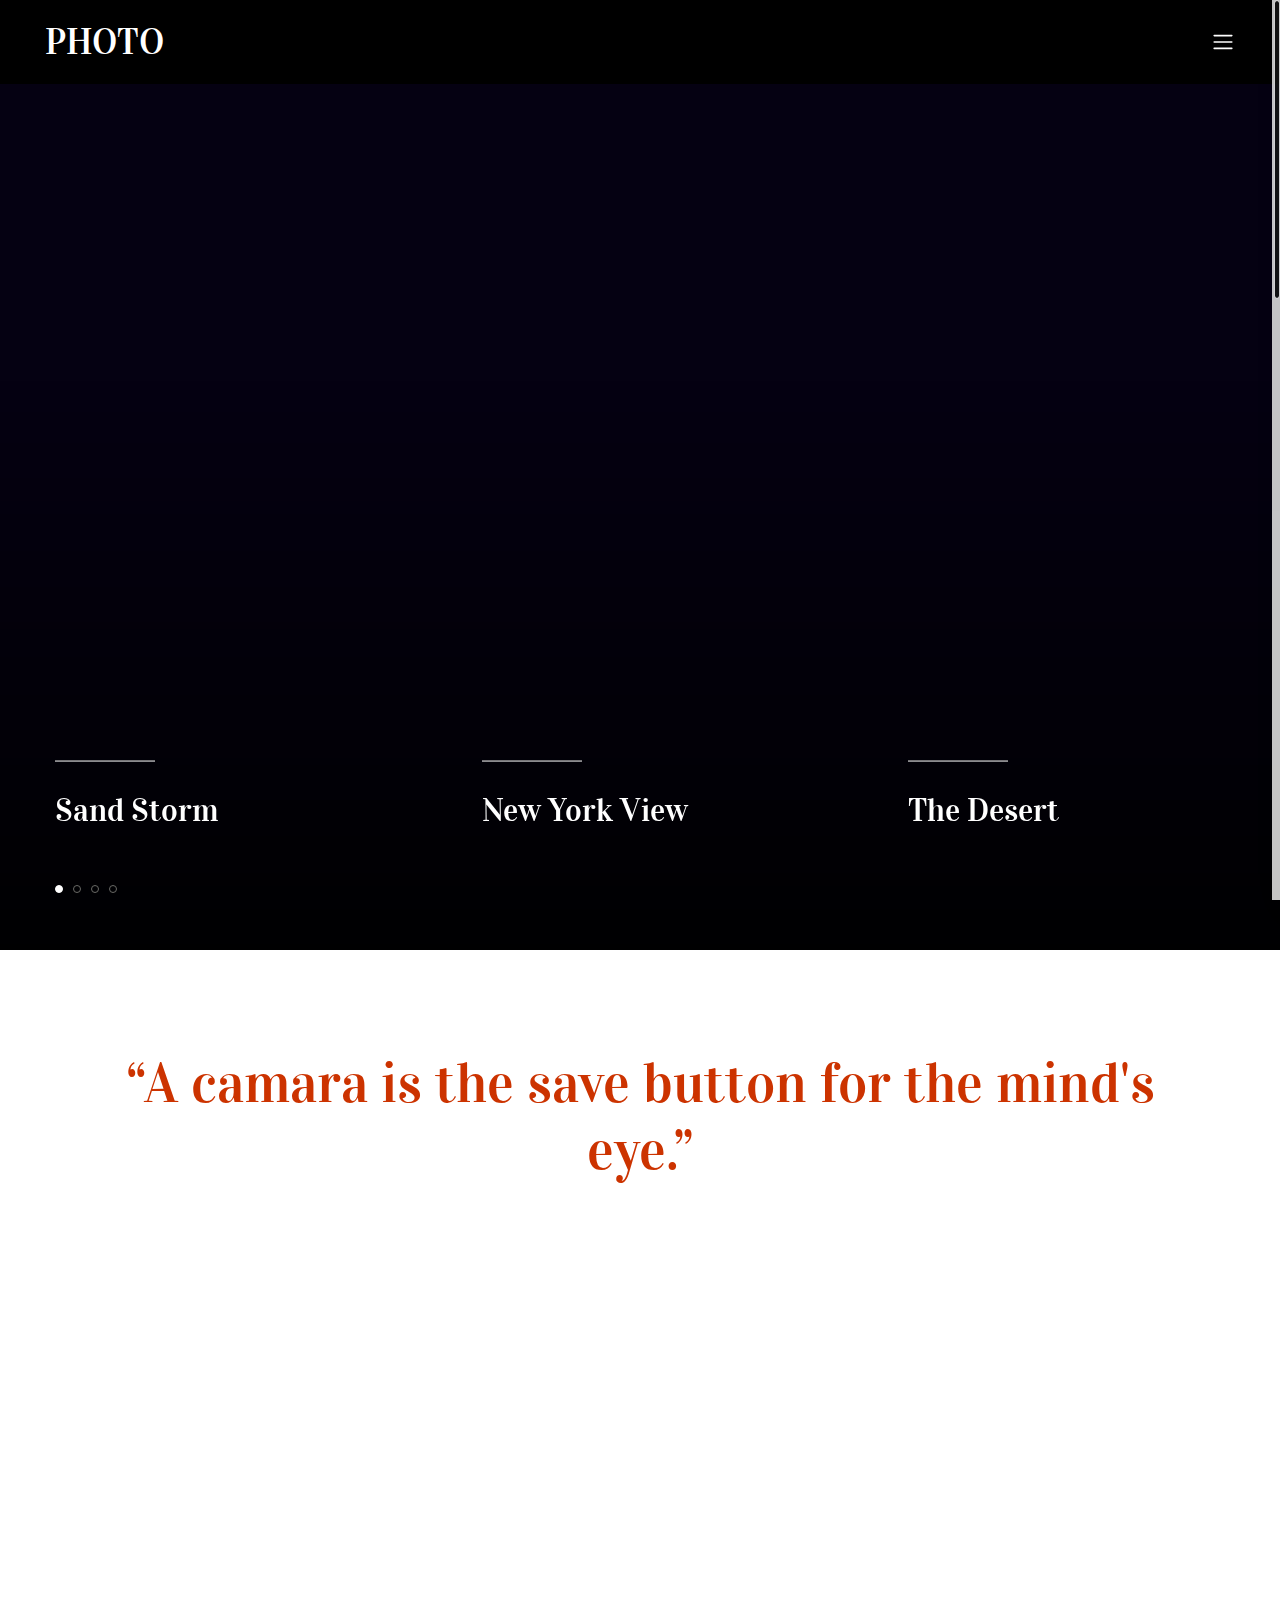
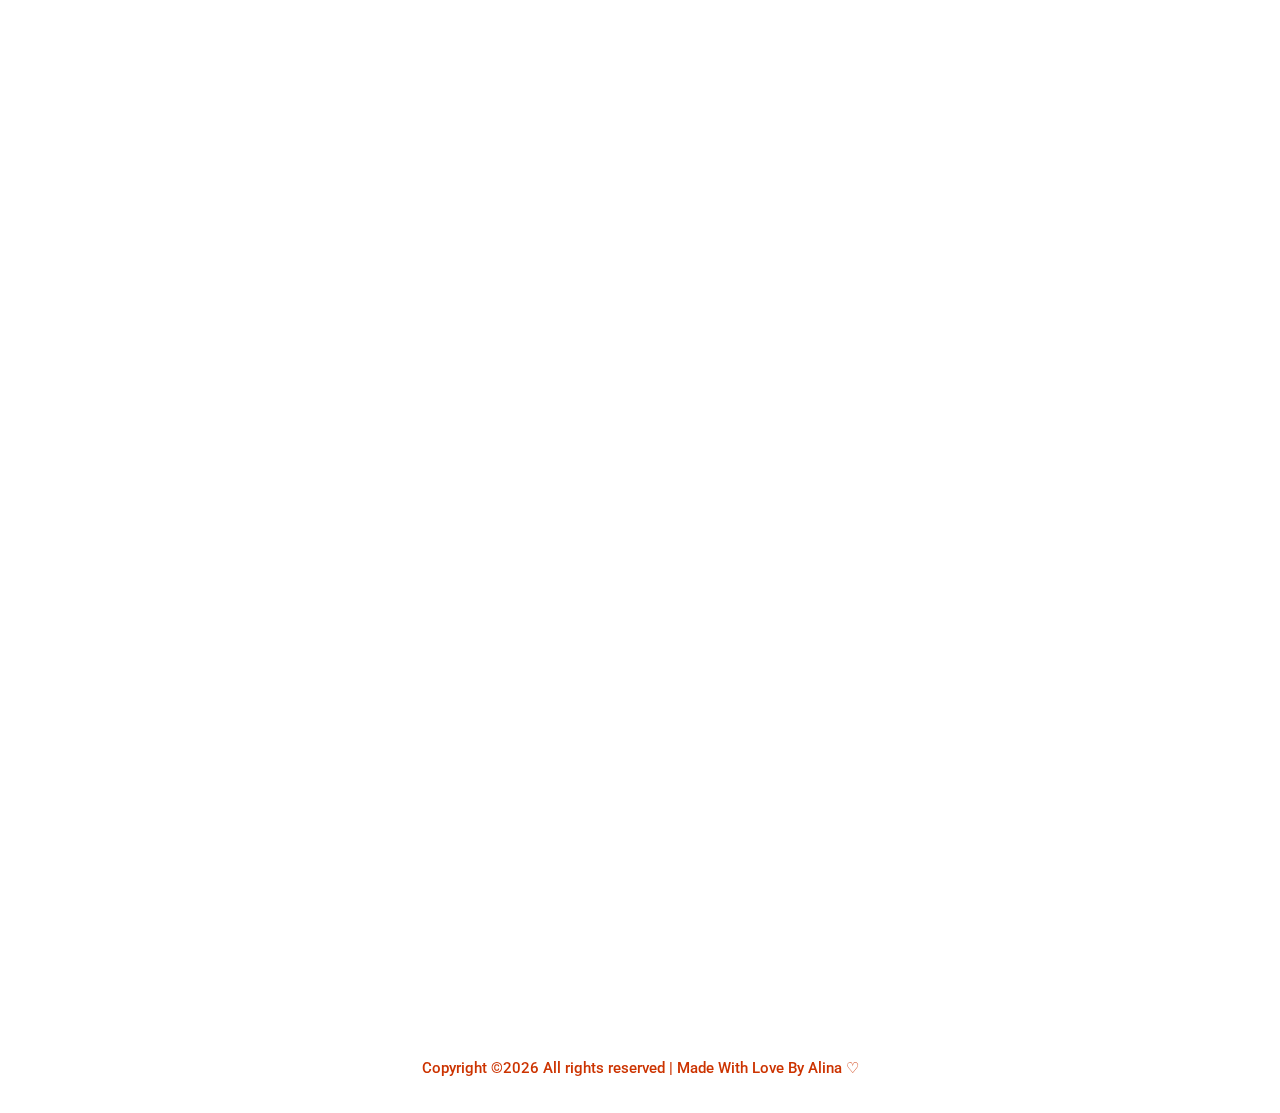
==== commit 7e619061: "second commit" ====
--- a/index.html
+++ b/index.html
@@ -291,8 +291,8 @@
 <div class="col-12 col-md-5">
 <div class="single-portfolio-item mt-100 portfolio-item-1 wow fadeIn">
 <div class="backend-content">
-<img class="dots" src="img/dots.png" alt="">
-<h2>Reality</h2>
+<img class="dots" src="" alt="">
+<h2></h2>
 </div>
 <div class="portfolio-thumb">
 <img src="https://images.unsplash.com/photo-1515422106255-d69de88939c1?ixlib=rb-4.0.3&ixid=MnwxMjA3fDB8MHxzZWFyY2h8MTF8fElUQUxJQSUyMEFUQVJERUNFUnxlbnwwfDF8MHx8&auto=format&fit=crop&w=900&q=60" alt="">
@@ -307,7 +307,7 @@
 <div class="col-12 col-md-6">
 <div class="single-portfolio-item mt-230 portfolio-item-2 wow fadeIn">
 <div class="backend-content">
-<img class="dots" src="img/dots.png" alt="">
+<img class="dots" src="" alt="">
 </div>
 <div class="portfolio-thumb">
 <img src="https://images.unsplash.com/photo-1556641568-26104123aaf3?ixlib=rb-4.0.3&ixid=MnwxMjA3fDB8MHxwaG90by1wYWdlfHx8fGVufDB8fHx8&auto=format&fit=crop&w=1160&q=80" alt="">
@@ -324,7 +324,7 @@
 <div class="col-12 col-md-10">
 <div class="single-portfolio-item mt-100 portfolio-item-3 wow fadeIn">
 <div class="backend-content">
-<img class="dots" src="img/dots.png" alt="">
+<img class="dots" src="" alt="">
 <h2>Photography</h2>
 </div>
 <div class="portfolio-thumb">
@@ -342,7 +342,7 @@
 <div class="col-12 col-md-6">
 <div class="single-portfolio-item portfolio-item-4 wow fadeIn">
 <div class="backend-content">
-<img class="dots" src="img/dots.png" alt="">
+<img class="dots" src="" alt="">
 </div>
 <div class="portfolio-thumb">
 <img src="https://images.unsplash.com/photo-1444090695923-48e08781a76a?ixlib=rb-4.0.3&ixid=MnwxMjA3fDB8MHxwaG90by1wYWdlfHx8fGVufDB8fHx8&auto=format&fit=crop&w=1740&q=80" alt="">
@@ -359,8 +359,8 @@
 <div class="col-12 col-md-5">
 <div class="single-portfolio-item portfolio-item-5 wow fadeIn">
 <div class="backend-content">
-<img class="dots" src="img/dots.png" alt="">
-<h2>Hope</h2>
+<img class="dots" src="" alt="">
+<h2></h2>
 </div>
 <div class="portfolio-thumb">
 <img src="https://images.unsplash.com/photo-1519494868425-c2dc2d58972f?ixlib=rb-4.0.3&ixid=MnwxMjA3fDB8MHxwaG90by1wYWdlfHx8fGVufDB8fHx8&auto=format&fit=crop&w=870&q=80" alt="">
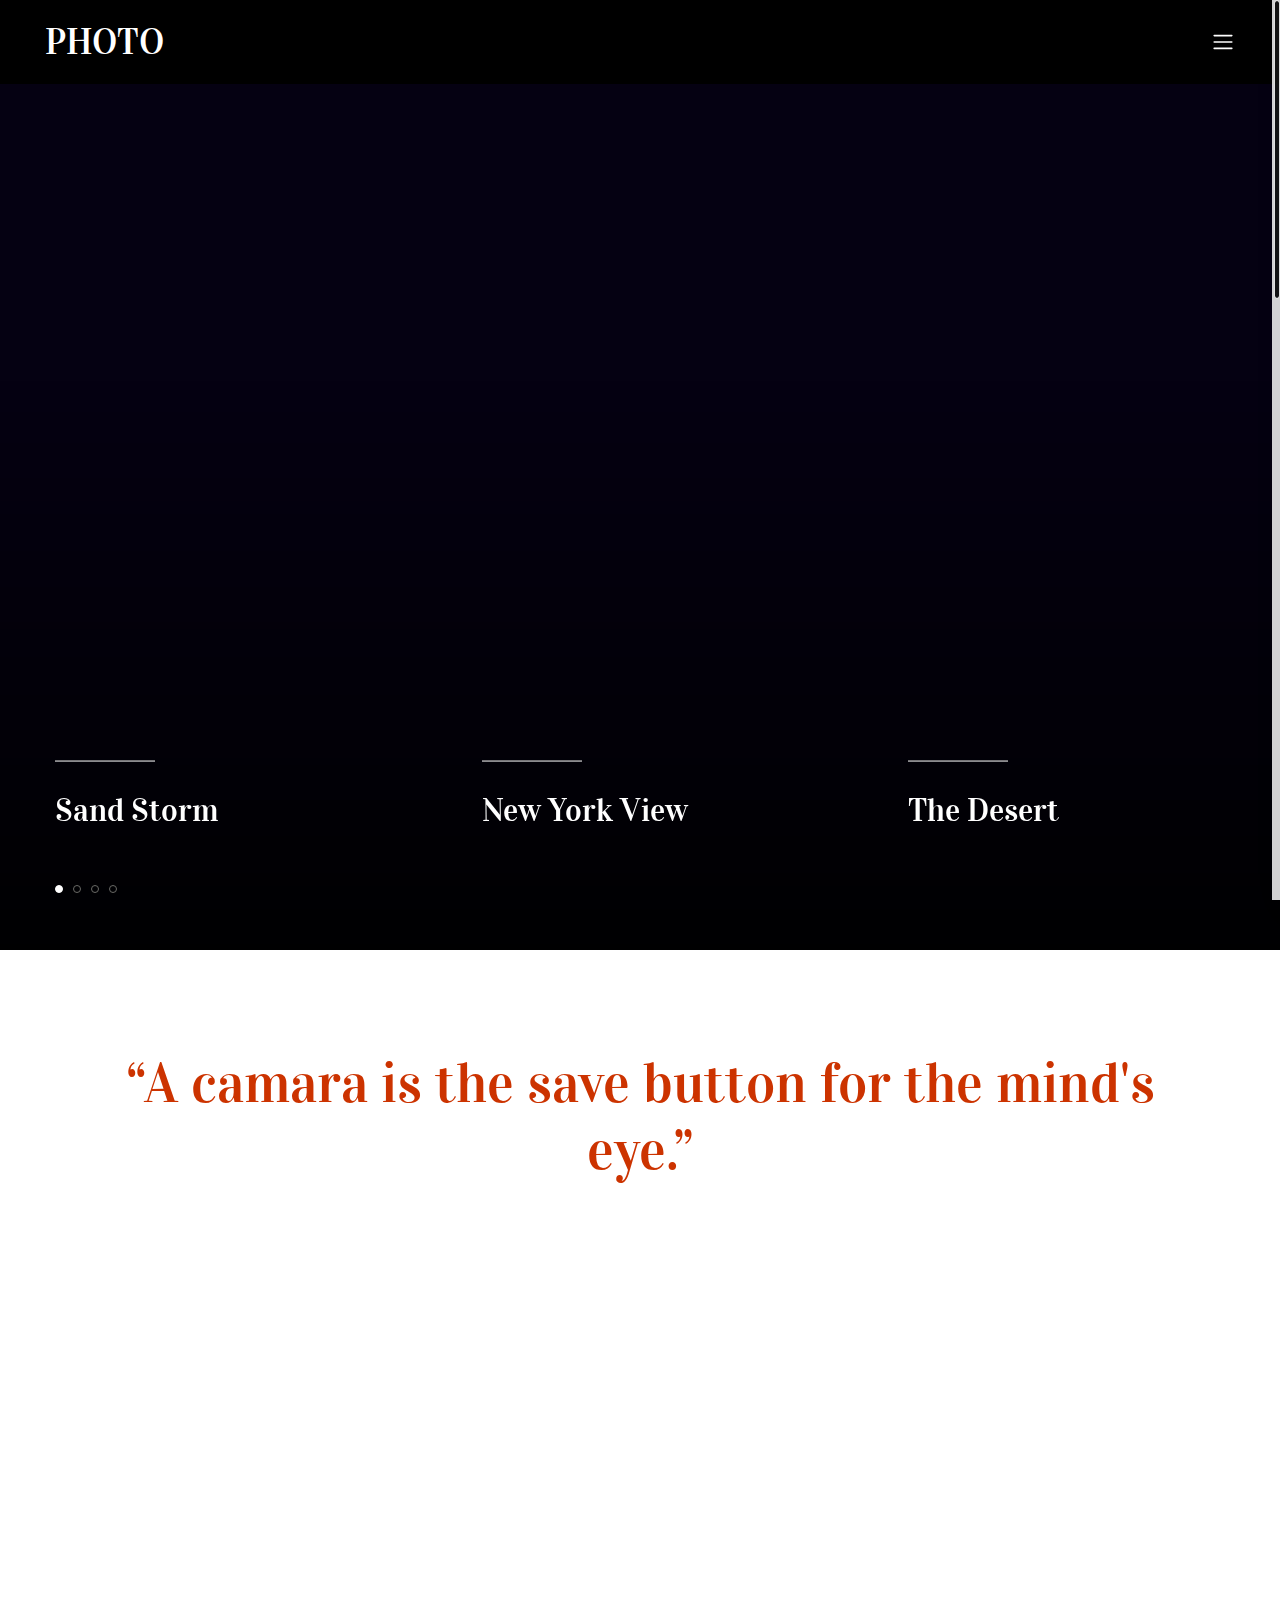
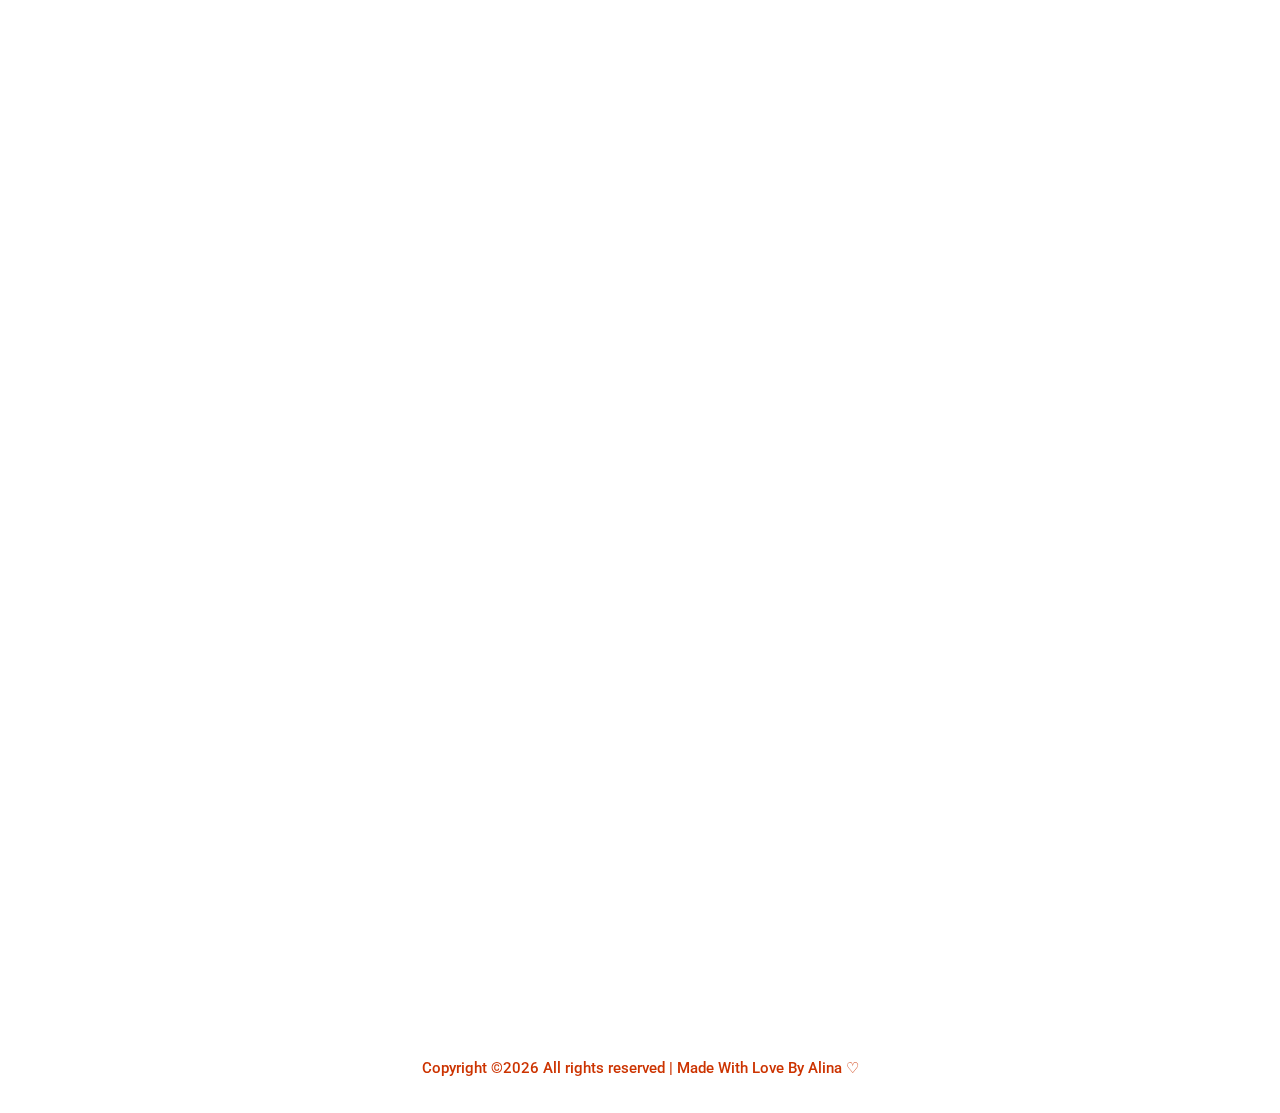
==== commit 8af206a8: "tercer cambio" ====
--- a/index.html
+++ b/index.html
@@ -391,7 +391,7 @@
 <div class="col-12 col-md-4">
 <div class="single-portfolio-item portfolio-item-7 wow fadeIn">
 <div class="backend-content">
-<img class="dots" src="img/dots.png" alt="">
+<img class="dots" src="" alt="">
 <h2>Future</h2>
 </div>
 <div class="portfolio-thumb">
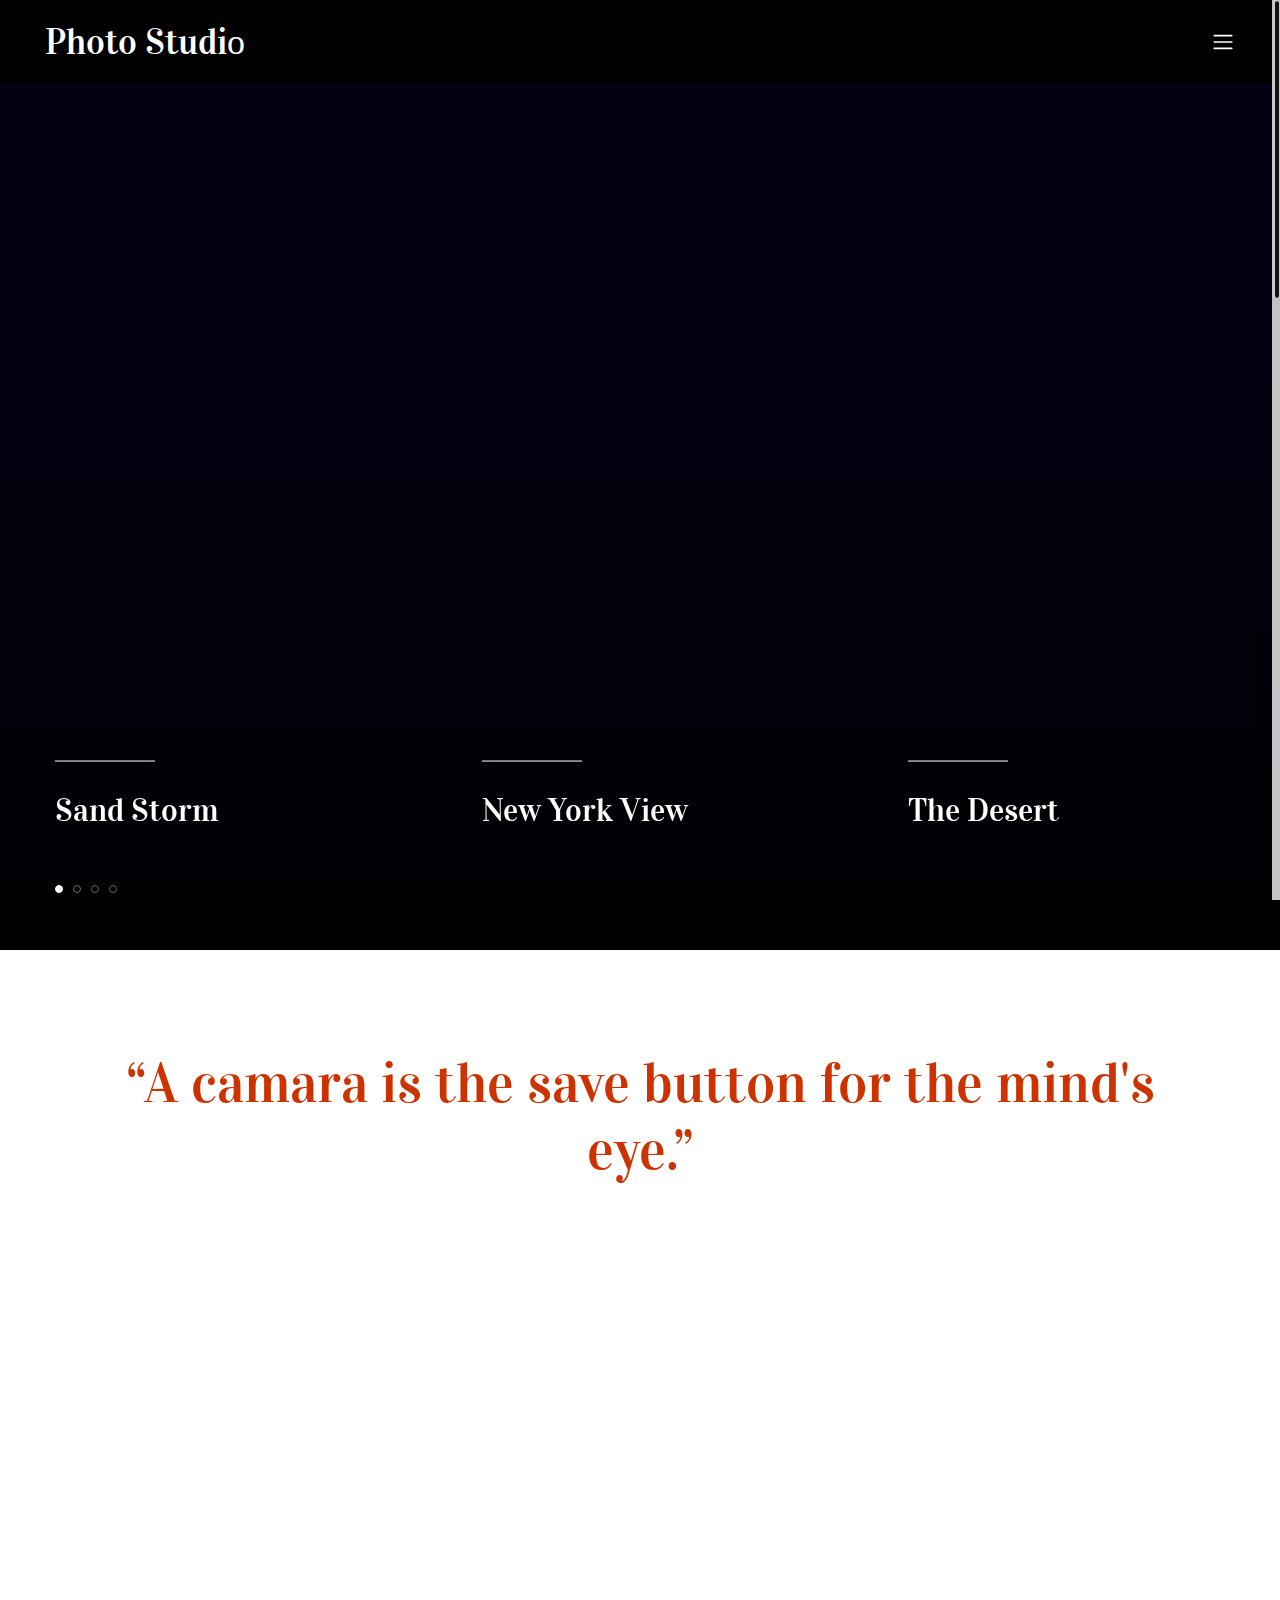
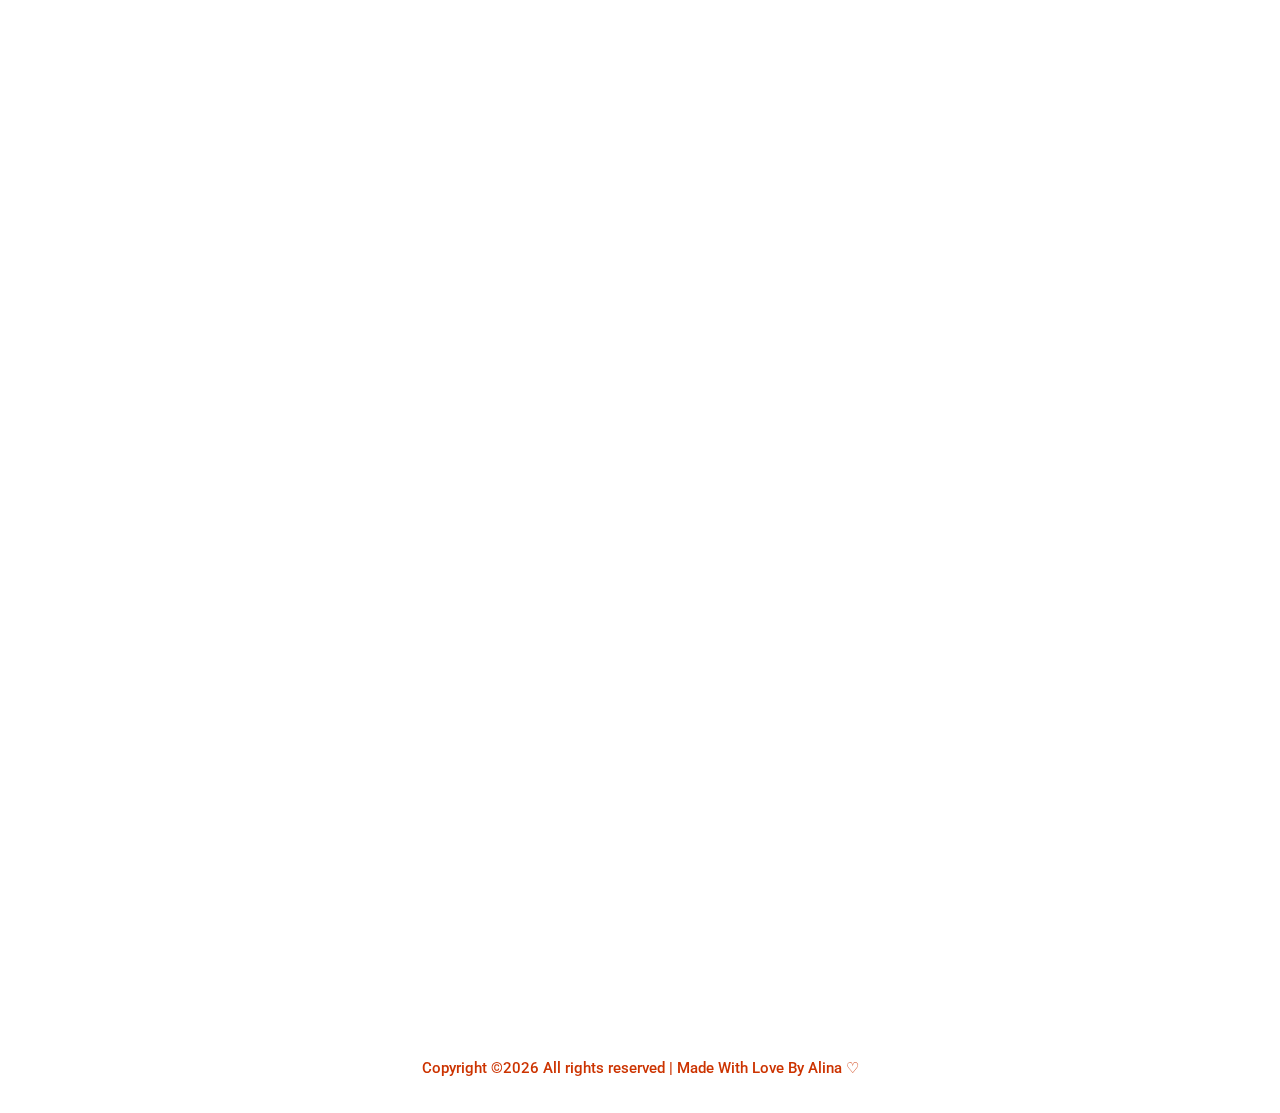
==== commit bcac18a5: "nuevos cambioa" ====
--- a/index.html
+++ b/index.html
@@ -40,7 +40,7 @@
 </div>
 
 <div class="logo-area">
-<a href="index.html">PHOTO</a>
+<a href="index.html">Photo Studiо</a>
 </div>
 
 <div class="sonarNav wow fadeInUp" data-wow-delay="1s">
@@ -82,7 +82,7 @@
 <div class="menu-area d-flex justify-content-between">
 
 <div class="logo-area">
-<a href="index.html">PHOTO</a>
+<a href="index.html">Photo Studiо</a>
 </div>
 <div class="menu-content-area d-flex align-items-center">
 
--- a/css/style.css
+++ b/css/style.css
@@ -539,18 +539,28 @@
   z-index: -1; 
 }
 .grids div {
-  width: 140px;
+  width: 120px;
   height: 100%;
-  background-color: #212529;
-  background-image: url("https://images.unsplash.com/photo-1626908013351-800ddd734b8a?ixlib=rb-4.0.3&ixid=MnwxMjA3fDB8MHxwaG90by1wYWdlfHx8fGVufDB8fHx8&auto=format&fit=crop&w=772&q=80");
+  background-color: black;
 }
 .grids div:nth-child(5) {
-  background-color: #212529; 
-}
+  background-color: black; 
+}
+
+
 /*.grids div:first-child, .grids div:last-child {
   background-color: transparent; 
 }
 */
+
+@media only screen and (max-width: 600px) {
+  
+.grids div {
+  width: 30px;
+  height: 100%;
+  background-color: black;
+}
+}
 /* :: Header Area CSS */
 .header-area {
   position: fixed;
